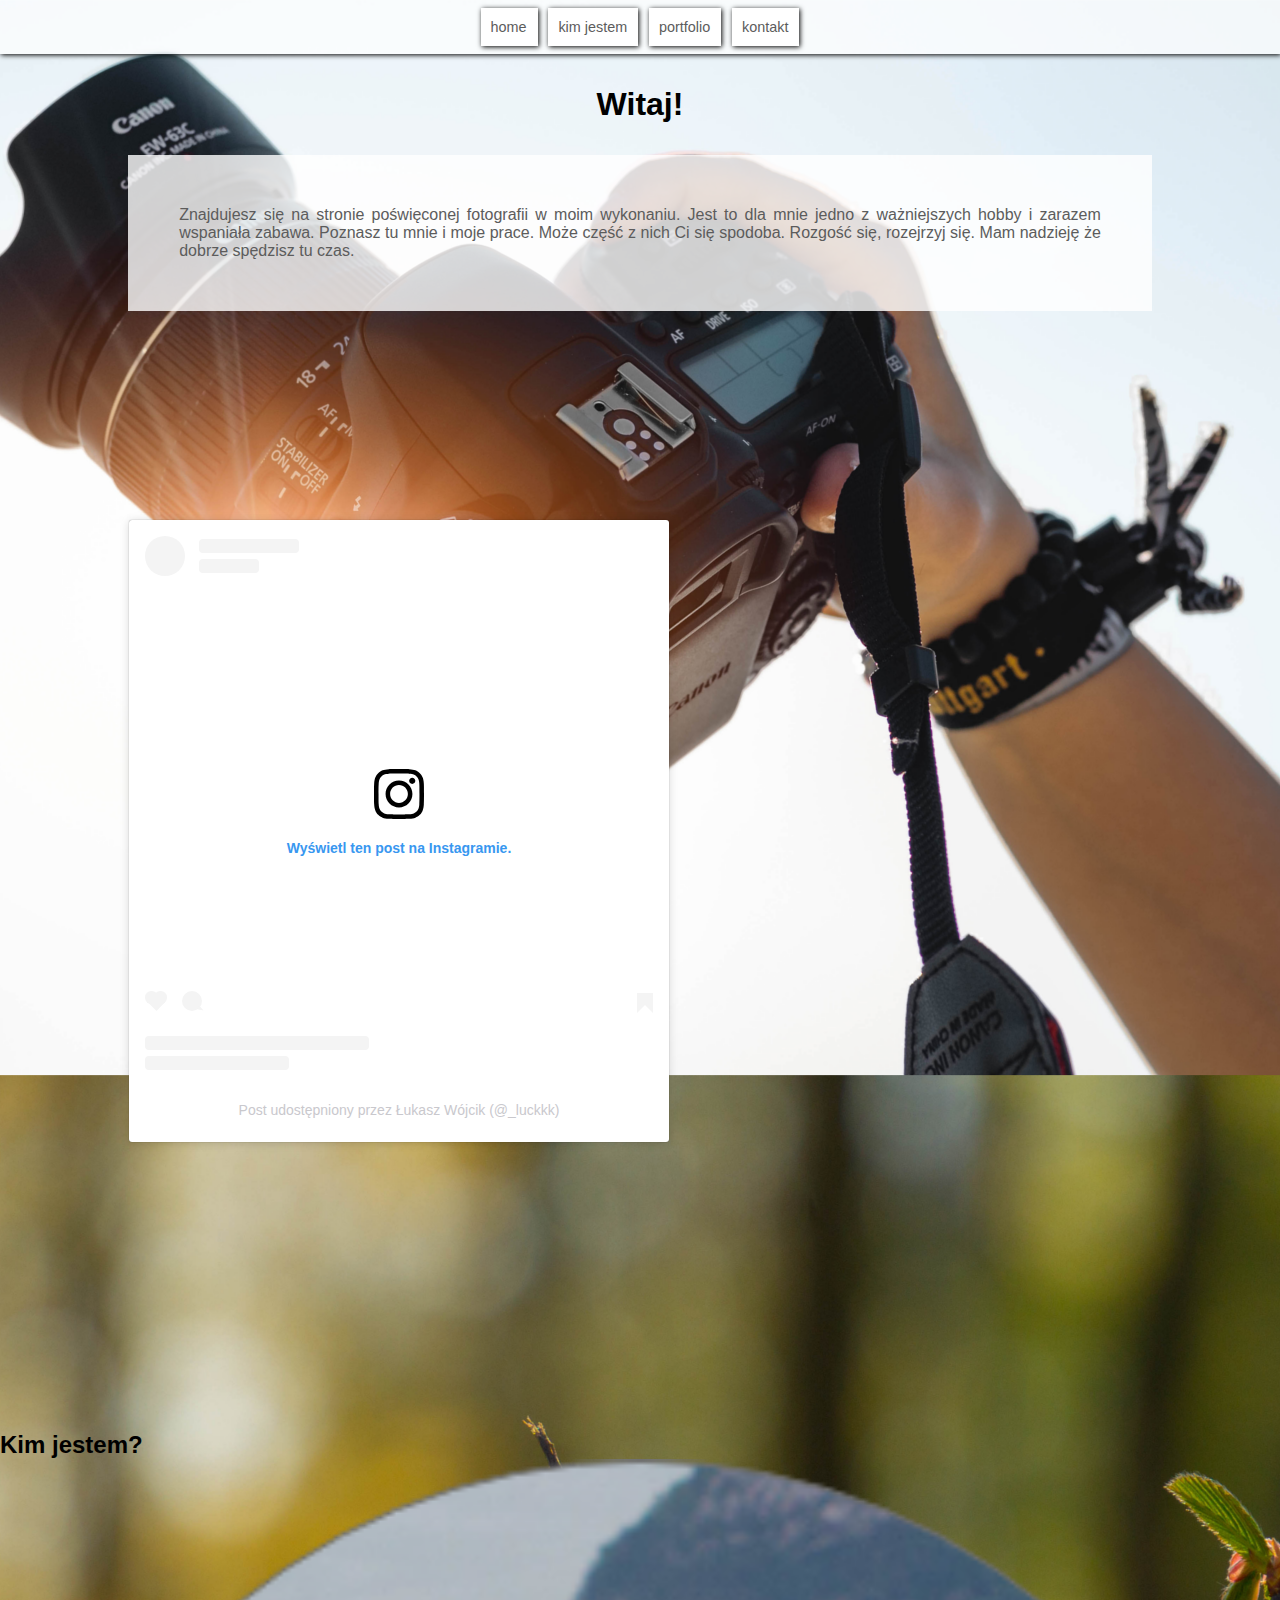
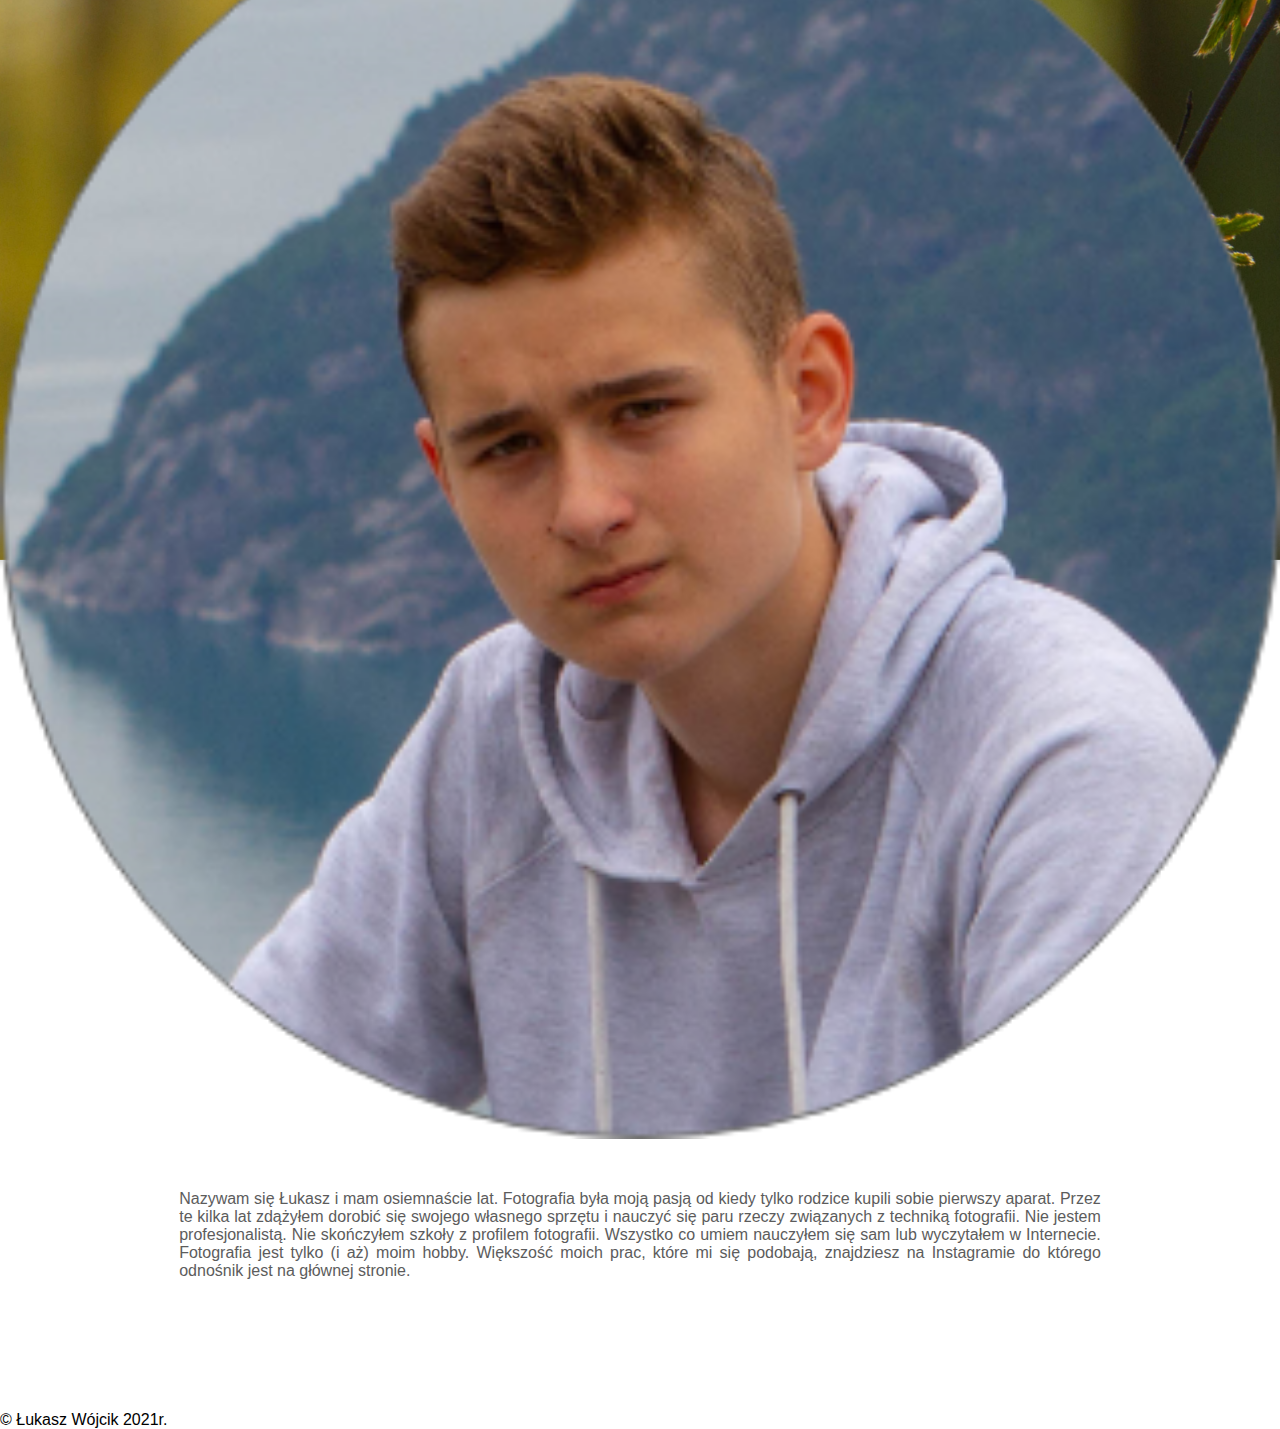
==== index.html @ 7b8d1338 "16:49 28.02" ====
<!DOCTYPE html>
<html lang="en">
<head>
    <meta charset="UTF-8">
    <meta http-equiv="X-UA-Compatible" content="IE=edge">
    <meta name="viewport" content="width=device-width, initial-scale=1.0">
    <title>@_luckkk - Home</title>
    <link rel="stylesheet" href="/style/main.css">
    <link rel="icon" href="/resource/icon.jpg">
</head>

<body class="container">
    <nav class="container_nav nav">
        <ul class="nav_list">
            <li class="nav_list-item"><a href="index.html" class="nav_link">home</a></li>
            <li class="nav_list-item"><a href="#" class="nav_link">kim jestem</a></li>
            <li class="nav_list-item"><a href="portfolio.html" class="nav_link">portfolio</a></li>
            <li class="nav_list-item"><a href="kontakt.html" class="nav_link">kontakt</a></li>
        </ul>
    </nav>

    <section class="container_sectionTOP sectionTOP">
        <article class="sectionTOP_article article">
            <h2 class="article_title">Witaj!</h2>
            <p class="article_text">
                Znajdujesz się na stronie poświęconej fotografii w moim wykonaniu. Jest to dla mnie jedno z ważniejszych hobby i zarazem wspaniała zabawa. Poznasz tu mnie i moje prace. Może część z nich Ci się spodoba. Rozgość się, rozejrzyj się. Mam nadzieję że dobrze spędzisz tu czas.
            </p>
        </article>

        <aside class="sectionTOP_instagram">
            <blockquote class="instagram-media" data-instgrm-permalink="https://www.instagram.com/p/CIbDHMsBR8a/?utm_source=ig_embed&amp;utm_campaign=loading" data-instgrm-version="13" style=" background:#FFF; border:0; border-radius:3px; box-shadow:0 0 1px 0 rgba(0,0,0,0.5),0 1px 10px 0 rgba(0,0,0,0.15); margin: 1px; max-width:540px; min-width:326px; padding:0; width:99.375%; width:-webkit-calc(100% - 2px); width:calc(100% - 2px);"><div style="padding:16px;"> <a href="https://www.instagram.com/p/CIbDHMsBR8a/?utm_source=ig_embed&amp;utm_campaign=loading" style=" background:#FFFFFF; line-height:0; padding:0 0; text-align:center; text-decoration:none; width:100%;" target="_blank"> <div style=" display: flex; flex-direction: row; align-items: center;"> <div style="background-color: #F4F4F4; border-radius: 50%; flex-grow: 0; height: 40px; margin-right: 14px; width: 40px;"></div> <div style="display: flex; flex-direction: column; flex-grow: 1; justify-content: center;"> <div style=" background-color: #F4F4F4; border-radius: 4px; flex-grow: 0; height: 14px; margin-bottom: 6px; width: 100px;"></div> <div style=" background-color: #F4F4F4; border-radius: 4px; flex-grow: 0; height: 14px; width: 60px;"></div></div></div><div style="padding: 19% 0;"></div> <div style="display:block; height:50px; margin:0 auto 12px; width:50px;"><svg width="50px" height="50px" viewBox="0 0 60 60" version="1.1" xmlns="https://www.w3.org/2000/svg" xmlns:xlink="https://www.w3.org/1999/xlink"><g stroke="none" stroke-width="1" fill="none" fill-rule="evenodd"><g transform="translate(-511.000000, -20.000000)" fill="#000000"><g><path d="M556.869,30.41 C554.814,30.41 553.148,32.076 553.148,34.131 C553.148,36.186 554.814,37.852 556.869,37.852 C558.924,37.852 560.59,36.186 560.59,34.131 C560.59,32.076 558.924,30.41 556.869,30.41 M541,60.657 C535.114,60.657 530.342,55.887 530.342,50 C530.342,44.114 535.114,39.342 541,39.342 C546.887,39.342 551.658,44.114 551.658,50 C551.658,55.887 546.887,60.657 541,60.657 M541,33.886 C532.1,33.886 524.886,41.1 524.886,50 C524.886,58.899 532.1,66.113 541,66.113 C549.9,66.113 557.115,58.899 557.115,50 C557.115,41.1 549.9,33.886 541,33.886 M565.378,62.101 C565.244,65.022 564.756,66.606 564.346,67.663 C563.803,69.06 563.154,70.057 562.106,71.106 C561.058,72.155 560.06,72.803 558.662,73.347 C557.607,73.757 556.021,74.244 553.102,74.378 C549.944,74.521 548.997,74.552 541,74.552 C533.003,74.552 532.056,74.521 528.898,74.378 C525.979,74.244 524.393,73.757 523.338,73.347 C521.94,72.803 520.942,72.155 519.894,71.106 C518.846,70.057 518.197,69.06 517.654,67.663 C517.244,66.606 516.755,65.022 516.623,62.101 C516.479,58.943 516.448,57.996 516.448,50 C516.448,42.003 516.479,41.056 516.623,37.899 C516.755,34.978 517.244,33.391 517.654,32.338 C518.197,30.938 518.846,29.942 519.894,28.894 C520.942,27.846 521.94,27.196 523.338,26.654 C524.393,26.244 525.979,25.756 528.898,25.623 C532.057,25.479 533.004,25.448 541,25.448 C548.997,25.448 549.943,25.479 553.102,25.623 C556.021,25.756 557.607,26.244 558.662,26.654 C560.06,27.196 561.058,27.846 562.106,28.894 C563.154,29.942 563.803,30.938 564.346,32.338 C564.756,33.391 565.244,34.978 565.378,37.899 C565.522,41.056 565.552,42.003 565.552,50 C565.552,57.996 565.522,58.943 565.378,62.101 M570.82,37.631 C570.674,34.438 570.167,32.258 569.425,30.349 C568.659,28.377 567.633,26.702 565.965,25.035 C564.297,23.368 562.623,22.342 560.652,21.575 C558.743,20.834 556.562,20.326 553.369,20.18 C550.169,20.033 549.148,20 541,20 C532.853,20 531.831,20.033 528.631,20.18 C525.438,20.326 523.257,20.834 521.349,21.575 C519.376,22.342 517.703,23.368 516.035,25.035 C514.368,26.702 513.342,28.377 512.574,30.349 C511.834,32.258 511.326,34.438 511.181,37.631 C511.035,40.831 511,41.851 511,50 C511,58.147 511.035,59.17 511.181,62.369 C511.326,65.562 511.834,67.743 512.574,69.651 C513.342,71.625 514.368,73.296 516.035,74.965 C517.703,76.634 519.376,77.658 521.349,78.425 C523.257,79.167 525.438,79.673 528.631,79.82 C531.831,79.965 532.853,80.001 541,80.001 C549.148,80.001 550.169,79.965 553.369,79.82 C556.562,79.673 558.743,79.167 560.652,78.425 C562.623,77.658 564.297,76.634 565.965,74.965 C567.633,73.296 568.659,71.625 569.425,69.651 C570.167,67.743 570.674,65.562 570.82,62.369 C570.966,59.17 571,58.147 571,50 C571,41.851 570.966,40.831 570.82,37.631"></path></g></g></g></svg></div><div style="padding-top: 8px;"> <div style=" color:#3897f0; font-family:Arial,sans-serif; font-size:14px; font-style:normal; font-weight:550; line-height:18px;"> Wyświetl ten post na Instagramie.</div></div><div style="padding: 12.5% 0;"></div> <div style="display: flex; flex-direction: row; margin-bottom: 14px; align-items: center;"><div> <div style="background-color: #F4F4F4; border-radius: 50%; height: 12.5px; width: 12.5px; transform: translateX(0px) translateY(7px);"></div> <div style="background-color: #F4F4F4; height: 12.5px; transform: rotate(-45deg) translateX(3px) translateY(1px); width: 12.5px; flex-grow: 0; margin-right: 14px; margin-left: 2px;"></div> <div style="background-color: #F4F4F4; border-radius: 50%; height: 12.5px; width: 12.5px; transform: translateX(9px) translateY(-18px);"></div></div><div style="margin-left: 8px;"> <div style=" background-color: #F4F4F4; border-radius: 50%; flex-grow: 0; height: 20px; width: 20px;"></div> <div style=" width: 0; height: 0; border-top: 2px solid transparent; border-left: 6px solid #f4f4f4; border-bottom: 2px solid transparent; transform: translateX(16px) translateY(-4px) rotate(30deg)"></div></div><div style="margin-left: auto;"> <div style=" width: 0px; border-top: 8px solid #F4F4F4; border-right: 8px solid transparent; transform: translateY(16px);"></div> <div style=" background-color: #F4F4F4; flex-grow: 0; height: 12px; width: 16px; transform: translateY(-4px);"></div> <div style=" width: 0; height: 0; border-top: 8px solid #F4F4F4; border-left: 8px solid transparent; transform: translateY(-4px) translateX(8px);"></div></div></div> <div style="display: flex; flex-direction: column; flex-grow: 1; justify-content: center; margin-bottom: 24px;"> <div style=" background-color: #F4F4F4; border-radius: 4px; flex-grow: 0; height: 14px; margin-bottom: 6px; width: 224px;"></div> <div style=" background-color: #F4F4F4; border-radius: 4px; flex-grow: 0; height: 14px; width: 144px;"></div></div></a><p style=" color:#c9c8cd; font-family:Arial,sans-serif; font-size:14px; line-height:17px; margin-bottom:0; margin-top:8px; overflow:hidden; padding:8px 0 7px; text-align:center; text-overflow:ellipsis; white-space:nowrap;"><a href="https://www.instagram.com/p/CIbDHMsBR8a/?utm_source=ig_embed&amp;utm_campaign=loading" style=" color:#c9c8cd; font-family:Arial,sans-serif; font-size:14px; font-style:normal; font-weight:normal; line-height:17px; text-decoration:none;" target="_blank">Post udostępniony przez Łukasz Wójcik (@_luckkk)</a></p></div></blockquote> <script async src="//www.instagram.com/embed.js"></script>
        </aside>
    </section>

    <section class="container_sectionBOTTOM sectionBOTTOM">
        
        
        
        <article class="sectionBOTTOM_article article">
            <h2 class="asticle_title">Kim jestem?</h2>
            <img src="resource/DSC08688.png" alt="moje-zdjecie" class="article_img">
            <p class="article_text">
                Nazywam się Łukasz i mam osiemnaście lat. Fotografia była moją pasją od kiedy tylko rodzice kupili sobie pierwszy aparat. Przez te kilka lat zdążyłem dorobić się swojego własnego sprzętu i nauczyć się paru rzeczy związanych z techniką fotografii. Nie jestem profesjonalistą. Nie skończyłem szkoły z profilem fotografii. Wszystko co umiem nauczyłem się sam lub wyczytałem w Internecie. Fotografia jest tylko (i aż) moim hobby. Większość moich prac, które mi się podobają, znajdziesz na Instagramie do którego odnośnik jest na głównej stronie.
            </p>
        </article>

        

    </section>

    <footer class="containier_footer footer">
        <p class="footer_text">&copy; Łukasz Wójcik 2021r.</p>
    </footer>
    
</body>
</html>
---- style/main.css ----
* {
  padding: 0;
  margin: 0;
  -webkit-box-sizing: border-box;
          box-sizing: border-box;
  font-family: Verdana, Geneva, Tahoma, sans-serif;
}

.container {
  background-image: url(../background-img/tlorazem1.png);
  background-position: top center;
  background-repeat: no-repeat;
}

.nav {
  width: 100%;
  background-color: rgba(255, 255, 255, 0.7);
}

.nav_list {
  -webkit-box-shadow: 1px 1px 5px black;
          box-shadow: 1px 1px 5px black;
  text-align: center;
}

.nav_list :hover {
  background-color: #7a7a7a;
}

.nav_list .nav_link {
  text-decoration: none;
  color: #5c5c5c;
  font-size: 0.9em;
}

.nav_list-item {
  display: inline-block;
  background-color: white;
  padding: 10px;
  border-right: 1px solid transparent;
  -webkit-box-shadow: 1px 1px 5px black;
          box-shadow: 1px 1px 5px black;
  margin-inline: 0.2em;
  margin-top: 0.5em;
  margin-bottom: 0.5em;
}

.article {
  width: 100%;
  display: -webkit-box;
  display: -ms-flexbox;
  display: flex;
  -webkit-box-orient: vertical;
  -webkit-box-direction: normal;
      -ms-flex-direction: column;
          flex-direction: column;
}

.article_title {
  width: 100%;
  text-align: center;
  margin-top: 1em;
  font-size: 2em;
  margin-bottom: 1em;
}

.article_text {
  text-align: justify;
  background-color: rgba(255, 255, 255, 0.8);
  color: #5c5c5c;
  margin-inline: 10%;
  padding: 4%;
  font-size: 1em;
  margin-bottom: 5em;
}

.sectionTOP_instagram {
  width: 100%;
  padding: 10%;
}

.sectionBOTTOM {
  margin-top: 10em;
}
/*# sourceMappingURL=main.css.map */
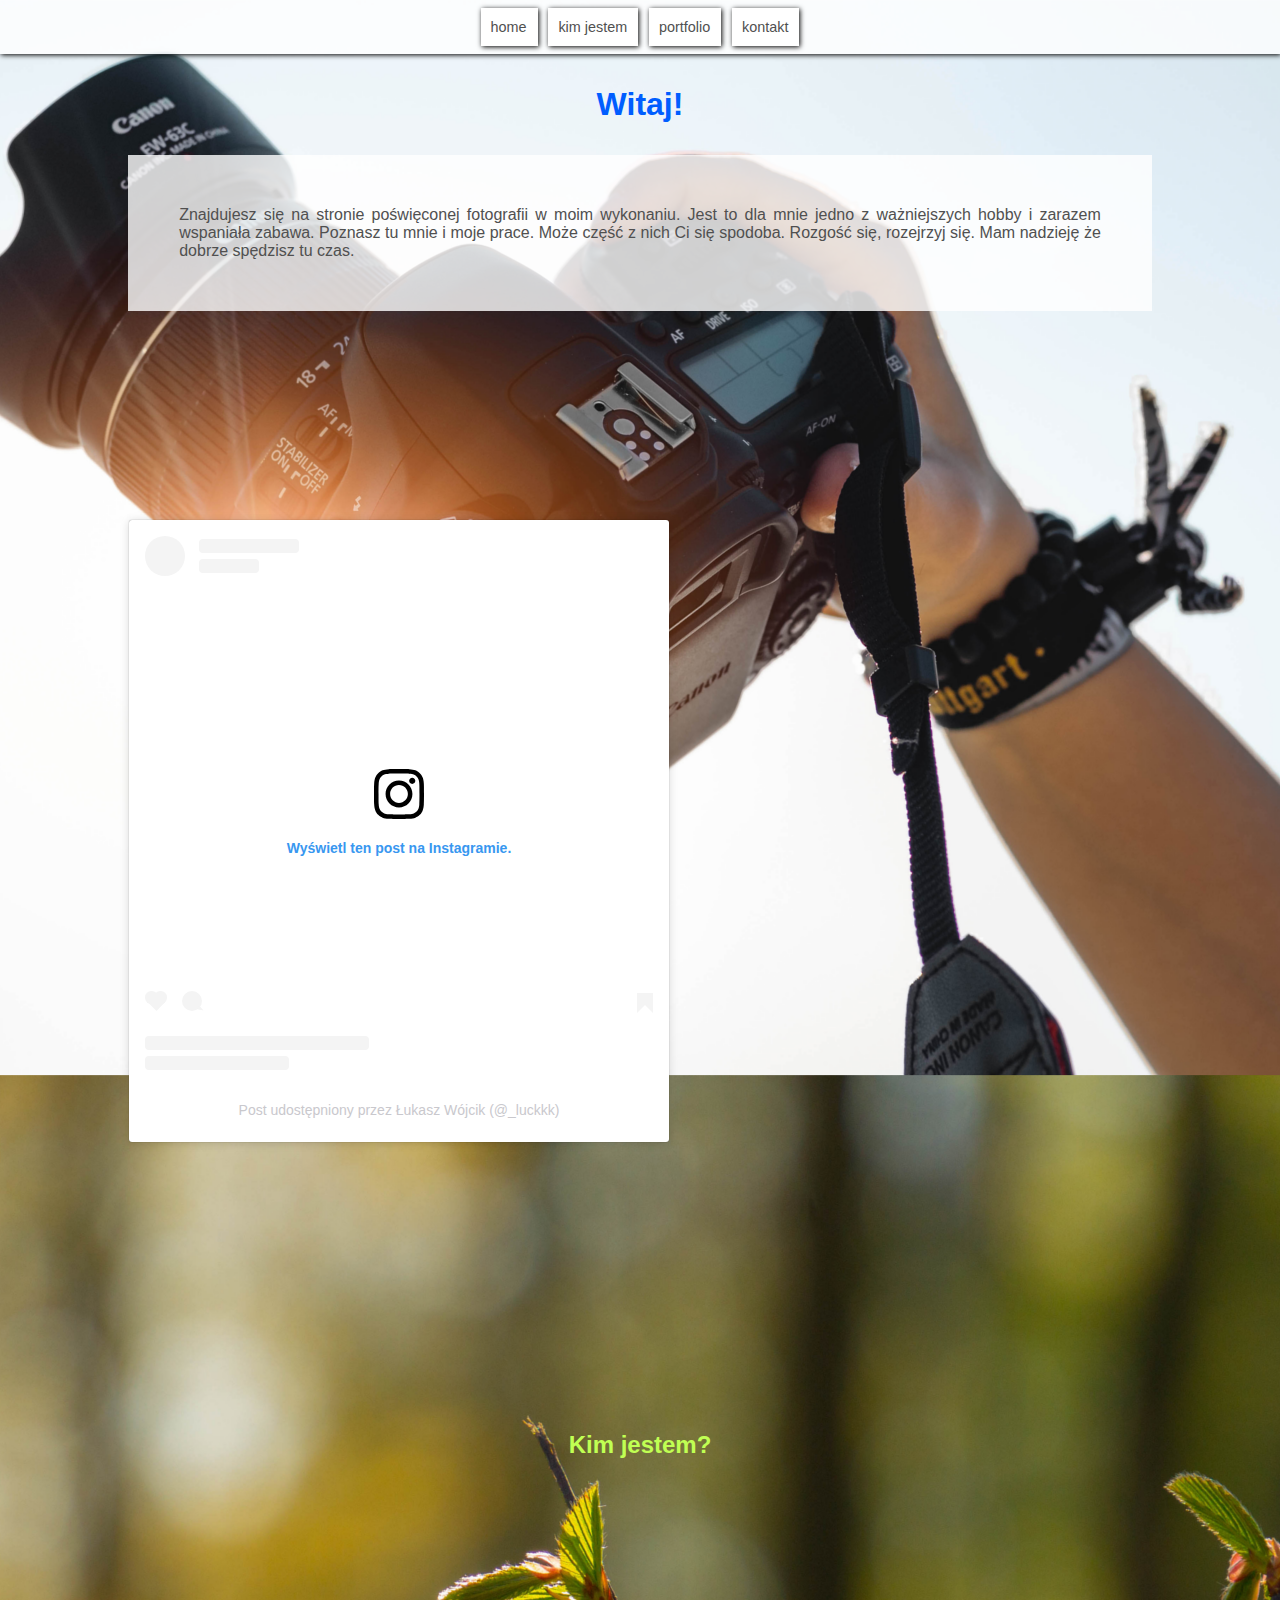
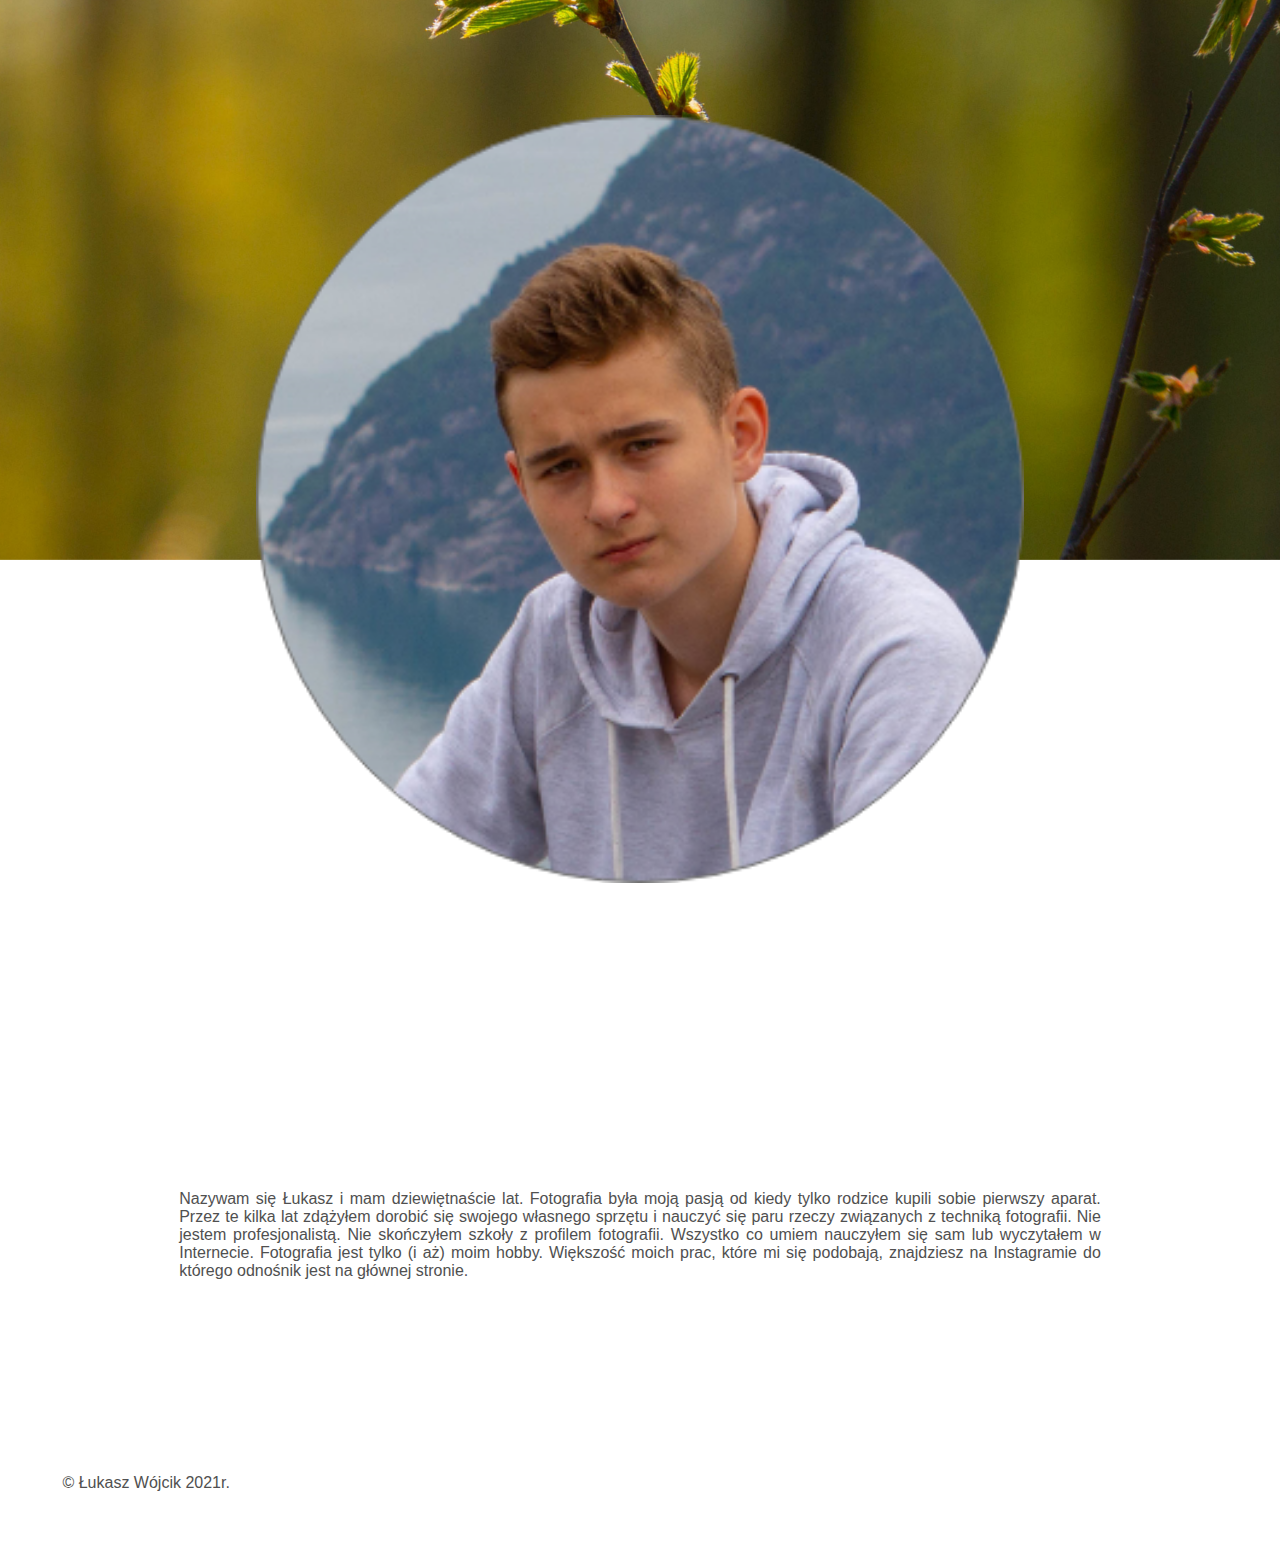
==== commit bae6e6b4: "17:16 28.02" ====
--- a/index.html
+++ b/index.html
@@ -13,7 +13,7 @@
     <nav class="container_nav nav">
         <ul class="nav_list">
             <li class="nav_list-item"><a href="index.html" class="nav_link">home</a></li>
-            <li class="nav_list-item"><a href="#" class="nav_link">kim jestem</a></li>
+            <li class="nav_list-item"><a href="#kimjestem" class="nav_link">kim jestem</a></li>
             <li class="nav_list-item"><a href="portfolio.html" class="nav_link">portfolio</a></li>
             <li class="nav_list-item"><a href="kontakt.html" class="nav_link">kontakt</a></li>
         </ul>
@@ -21,7 +21,7 @@
 
     <section class="container_sectionTOP sectionTOP">
         <article class="sectionTOP_article article">
-            <h2 class="article_title">Witaj!</h2>
+            <h2 class="article_titleWitaj">Witaj!</h2>
             <p class="article_text">
                 Znajdujesz się na stronie poświęconej fotografii w moim wykonaniu. Jest to dla mnie jedno z ważniejszych hobby i zarazem wspaniała zabawa. Poznasz tu mnie i moje prace. Może część z nich Ci się spodoba. Rozgość się, rozejrzyj się. Mam nadzieję że dobrze spędzisz tu czas.
             </p>
@@ -37,10 +37,10 @@
         
         
         <article class="sectionBOTTOM_article article">
-            <h2 class="asticle_title">Kim jestem?</h2>
-            <img src="resource/DSC08688.png" alt="moje-zdjecie" class="article_img">
-            <p class="article_text">
-                Nazywam się Łukasz i mam osiemnaście lat. Fotografia była moją pasją od kiedy tylko rodzice kupili sobie pierwszy aparat. Przez te kilka lat zdążyłem dorobić się swojego własnego sprzętu i nauczyć się paru rzeczy związanych z techniką fotografii. Nie jestem profesjonalistą. Nie skończyłem szkoły z profilem fotografii. Wszystko co umiem nauczyłem się sam lub wyczytałem w Internecie. Fotografia jest tylko (i aż) moim hobby. Większość moich prac, które mi się podobają, znajdziesz na Instagramie do którego odnośnik jest na głównej stronie.
+            <h2  class="article_titleKIM" id="kimjestem">Kim jestem?</h2>
+            <img src="resource/DSC08688.png" alt="moje-zdjecie" class="article_img" >
+            <p class="article_text" >
+                Nazywam się Łukasz i mam dziewiętnaście lat. Fotografia była moją pasją od kiedy tylko rodzice kupili sobie pierwszy aparat. Przez te kilka lat zdążyłem dorobić się swojego własnego sprzętu i nauczyć się paru rzeczy związanych z techniką fotografii. Nie jestem profesjonalistą. Nie skończyłem szkoły z profilem fotografii. Wszystko co umiem nauczyłem się sam lub wyczytałem w Internecie. Fotografia jest tylko (i aż) moim hobby. Większość moich prac, które mi się podobają, znajdziesz na Instagramie do którego odnośnik jest na głównej stronie.
             </p>
         </article>
 
@@ -48,7 +48,7 @@
 
     </section>
 
-    <footer class="containier_footer footer">
+    <footer  class="containier_footer footer">
         <p class="footer_text">&copy; Łukasz Wójcik 2021r.</p>
     </footer>
     
--- a/style/main.css
+++ b/style/main.css
@@ -14,7 +14,7 @@
 
 .nav {
   width: 100%;
-  background-color: rgba(255, 255, 255, 0.7);
+  background-color: rgba(255, 255, 255, 0.8);
 }
 
 .nav_list {
@@ -29,7 +29,7 @@
 
 .nav_list .nav_link {
   text-decoration: none;
-  color: #5c5c5c;
+  color: #505050;
   font-size: 0.9em;
 }
 
@@ -56,9 +56,10 @@
           flex-direction: column;
 }
 
-.article_title {
+.article_titleWitaj {
   width: 100%;
   text-align: center;
+  color: #005DFF;
   margin-top: 1em;
   font-size: 2em;
   margin-bottom: 1em;
@@ -67,7 +68,7 @@
 .article_text {
   text-align: justify;
   background-color: rgba(255, 255, 255, 0.8);
-  color: #5c5c5c;
+  color: #505050;
   margin-inline: 10%;
   padding: 4%;
   font-size: 1em;
@@ -82,4 +83,26 @@
 .sectionBOTTOM {
   margin-top: 10em;
 }
+
+.article_titleKIM {
+  text-align: center;
+  color: #C0FF53;
+  font-size: 1.5em;
+  margin-inline: 1em;
+}
+
+.article_img {
+  padding: 20%;
+}
+
+.footer {
+  width: 100%;
+  padding: 3%;
+}
+
+.footer_text {
+  background-color: rgba(255, 255, 255, 0.8);
+  padding: 2%;
+  color: #505050;
+}
 /*# sourceMappingURL=main.css.map */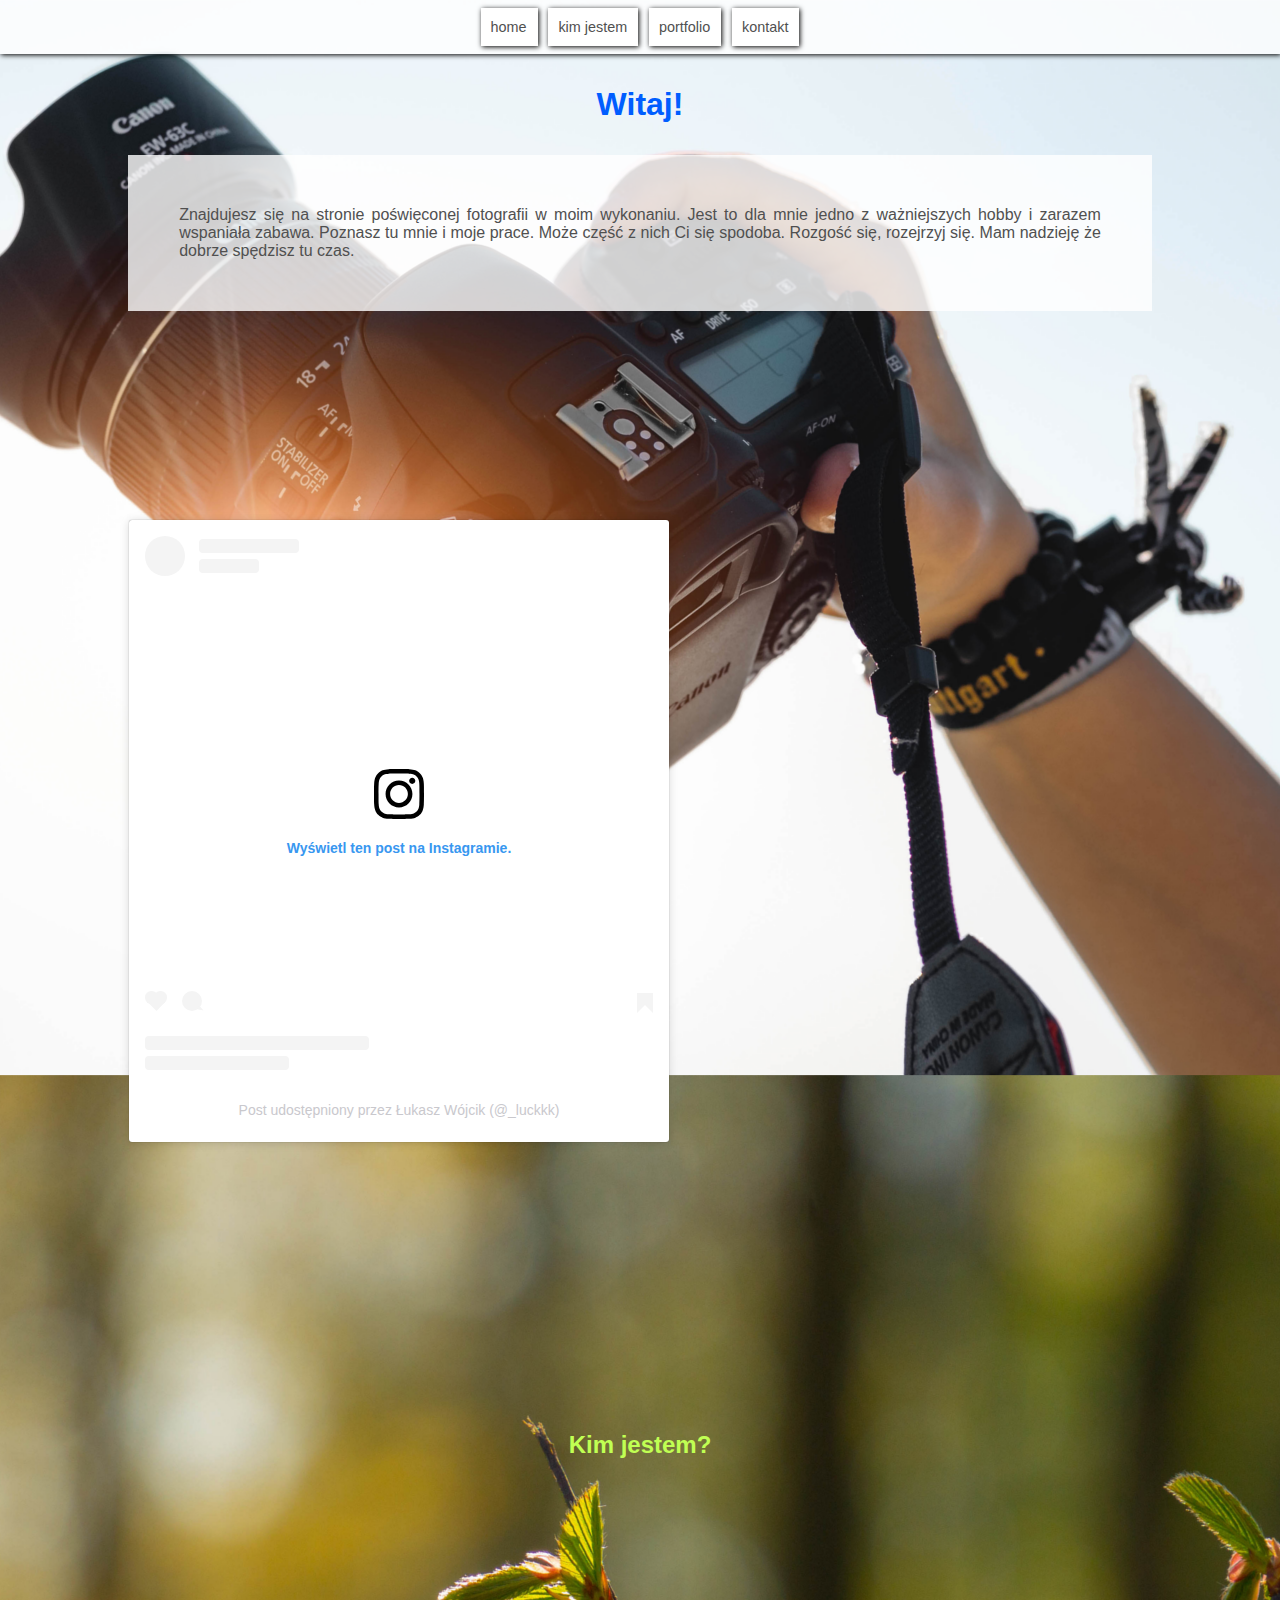
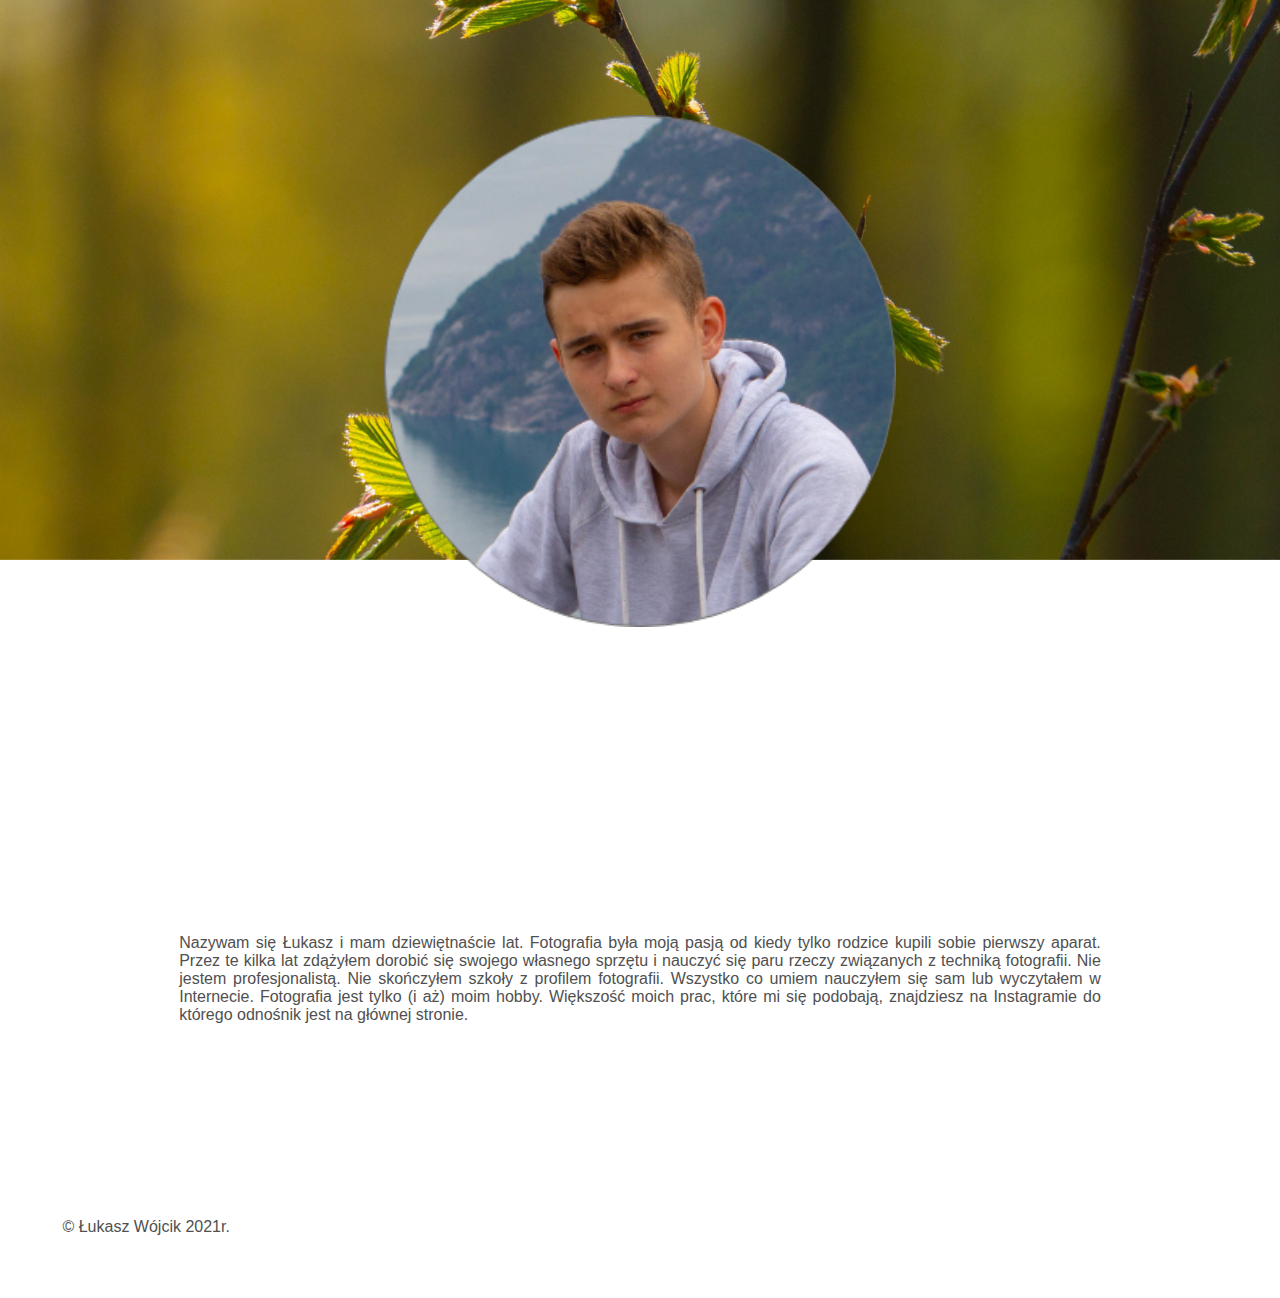
==== commit d058b4ce: "ugh" ====
--- a/index.html
+++ b/index.html
@@ -10,36 +10,36 @@
 </head>
 
 <body class="container">
-    <nav class="container_nav nav">
-        <ul class="nav_list">
-            <li class="nav_list-item"><a href="index.html" class="nav_link">home</a></li>
-            <li class="nav_list-item"><a href="#kimjestem" class="nav_link">kim jestem</a></li>
-            <li class="nav_list-item"><a href="portfolio.html" class="nav_link">portfolio</a></li>
-            <li class="nav_list-item"><a href="kontakt.html" class="nav_link">kontakt</a></li>
+    <nav class="container__nav nav">
+        <ul class="nav__list">
+            <li class="nav__list-item"><a href="index.html" class="nav__link">home</a></li>
+            <li class="nav__list-item"><a href="#kimjestem" class="nav__link">kim jestem</a></li>
+            <li class="nav__list-item"><a href="portfolio.html" class="nav__link">portfolio</a></li>
+            <li class="nav__list-item"><a href="kontakt.html" class="nav__link">kontakt</a></li>
         </ul>
     </nav>
 
-    <section class="container_sectionTOP sectionTOP">
-        <article class="sectionTOP_article article">
-            <h2 class="article_titleWitaj">Witaj!</h2>
-            <p class="article_text">
+    <section class="container__sectionTOP sectionTOP">
+        <article class="sectionTOP__article article">
+            <h2 class="article__titleWitaj">Witaj!</h2>
+            <p class="article__text">
                 Znajdujesz się na stronie poświęconej fotografii w moim wykonaniu. Jest to dla mnie jedno z ważniejszych hobby i zarazem wspaniała zabawa. Poznasz tu mnie i moje prace. Może część z nich Ci się spodoba. Rozgość się, rozejrzyj się. Mam nadzieję że dobrze spędzisz tu czas.
             </p>
         </article>
 
-        <aside class="sectionTOP_instagram">
+        <aside class="sectionTOP__instagram">
             <blockquote class="instagram-media" data-instgrm-permalink="https://www.instagram.com/p/CIbDHMsBR8a/?utm_source=ig_embed&amp;utm_campaign=loading" data-instgrm-version="13" style=" background:#FFF; border:0; border-radius:3px; box-shadow:0 0 1px 0 rgba(0,0,0,0.5),0 1px 10px 0 rgba(0,0,0,0.15); margin: 1px; max-width:540px; min-width:326px; padding:0; width:99.375%; width:-webkit-calc(100% - 2px); width:calc(100% - 2px);"><div style="padding:16px;"> <a href="https://www.instagram.com/p/CIbDHMsBR8a/?utm_source=ig_embed&amp;utm_campaign=loading" style=" background:#FFFFFF; line-height:0; padding:0 0; text-align:center; text-decoration:none; width:100%;" target="_blank"> <div style=" display: flex; flex-direction: row; align-items: center;"> <div style="background-color: #F4F4F4; border-radius: 50%; flex-grow: 0; height: 40px; margin-right: 14px; width: 40px;"></div> <div style="display: flex; flex-direction: column; flex-grow: 1; justify-content: center;"> <div style=" background-color: #F4F4F4; border-radius: 4px; flex-grow: 0; height: 14px; margin-bottom: 6px; width: 100px;"></div> <div style=" background-color: #F4F4F4; border-radius: 4px; flex-grow: 0; height: 14px; width: 60px;"></div></div></div><div style="padding: 19% 0;"></div> <div style="display:block; height:50px; margin:0 auto 12px; width:50px;"><svg width="50px" height="50px" viewBox="0 0 60 60" version="1.1" xmlns="https://www.w3.org/2000/svg" xmlns:xlink="https://www.w3.org/1999/xlink"><g stroke="none" stroke-width="1" fill="none" fill-rule="evenodd"><g transform="translate(-511.000000, -20.000000)" fill="#000000"><g><path d="M556.869,30.41 C554.814,30.41 553.148,32.076 553.148,34.131 C553.148,36.186 554.814,37.852 556.869,37.852 C558.924,37.852 560.59,36.186 560.59,34.131 C560.59,32.076 558.924,30.41 556.869,30.41 M541,60.657 C535.114,60.657 530.342,55.887 530.342,50 C530.342,44.114 535.114,39.342 541,39.342 C546.887,39.342 551.658,44.114 551.658,50 C551.658,55.887 546.887,60.657 541,60.657 M541,33.886 C532.1,33.886 524.886,41.1 524.886,50 C524.886,58.899 532.1,66.113 541,66.113 C549.9,66.113 557.115,58.899 557.115,50 C557.115,41.1 549.9,33.886 541,33.886 M565.378,62.101 C565.244,65.022 564.756,66.606 564.346,67.663 C563.803,69.06 563.154,70.057 562.106,71.106 C561.058,72.155 560.06,72.803 558.662,73.347 C557.607,73.757 556.021,74.244 553.102,74.378 C549.944,74.521 548.997,74.552 541,74.552 C533.003,74.552 532.056,74.521 528.898,74.378 C525.979,74.244 524.393,73.757 523.338,73.347 C521.94,72.803 520.942,72.155 519.894,71.106 C518.846,70.057 518.197,69.06 517.654,67.663 C517.244,66.606 516.755,65.022 516.623,62.101 C516.479,58.943 516.448,57.996 516.448,50 C516.448,42.003 516.479,41.056 516.623,37.899 C516.755,34.978 517.244,33.391 517.654,32.338 C518.197,30.938 518.846,29.942 519.894,28.894 C520.942,27.846 521.94,27.196 523.338,26.654 C524.393,26.244 525.979,25.756 528.898,25.623 C532.057,25.479 533.004,25.448 541,25.448 C548.997,25.448 549.943,25.479 553.102,25.623 C556.021,25.756 557.607,26.244 558.662,26.654 C560.06,27.196 561.058,27.846 562.106,28.894 C563.154,29.942 563.803,30.938 564.346,32.338 C564.756,33.391 565.244,34.978 565.378,37.899 C565.522,41.056 565.552,42.003 565.552,50 C565.552,57.996 565.522,58.943 565.378,62.101 M570.82,37.631 C570.674,34.438 570.167,32.258 569.425,30.349 C568.659,28.377 567.633,26.702 565.965,25.035 C564.297,23.368 562.623,22.342 560.652,21.575 C558.743,20.834 556.562,20.326 553.369,20.18 C550.169,20.033 549.148,20 541,20 C532.853,20 531.831,20.033 528.631,20.18 C525.438,20.326 523.257,20.834 521.349,21.575 C519.376,22.342 517.703,23.368 516.035,25.035 C514.368,26.702 513.342,28.377 512.574,30.349 C511.834,32.258 511.326,34.438 511.181,37.631 C511.035,40.831 511,41.851 511,50 C511,58.147 511.035,59.17 511.181,62.369 C511.326,65.562 511.834,67.743 512.574,69.651 C513.342,71.625 514.368,73.296 516.035,74.965 C517.703,76.634 519.376,77.658 521.349,78.425 C523.257,79.167 525.438,79.673 528.631,79.82 C531.831,79.965 532.853,80.001 541,80.001 C549.148,80.001 550.169,79.965 553.369,79.82 C556.562,79.673 558.743,79.167 560.652,78.425 C562.623,77.658 564.297,76.634 565.965,74.965 C567.633,73.296 568.659,71.625 569.425,69.651 C570.167,67.743 570.674,65.562 570.82,62.369 C570.966,59.17 571,58.147 571,50 C571,41.851 570.966,40.831 570.82,37.631"></path></g></g></g></svg></div><div style="padding-top: 8px;"> <div style=" color:#3897f0; font-family:Arial,sans-serif; font-size:14px; font-style:normal; font-weight:550; line-height:18px;"> Wyświetl ten post na Instagramie.</div></div><div style="padding: 12.5% 0;"></div> <div style="display: flex; flex-direction: row; margin-bottom: 14px; align-items: center;"><div> <div style="background-color: #F4F4F4; border-radius: 50%; height: 12.5px; width: 12.5px; transform: translateX(0px) translateY(7px);"></div> <div style="background-color: #F4F4F4; height: 12.5px; transform: rotate(-45deg) translateX(3px) translateY(1px); width: 12.5px; flex-grow: 0; margin-right: 14px; margin-left: 2px;"></div> <div style="background-color: #F4F4F4; border-radius: 50%; height: 12.5px; width: 12.5px; transform: translateX(9px) translateY(-18px);"></div></div><div style="margin-left: 8px;"> <div style=" background-color: #F4F4F4; border-radius: 50%; flex-grow: 0; height: 20px; width: 20px;"></div> <div style=" width: 0; height: 0; border-top: 2px solid transparent; border-left: 6px solid #f4f4f4; border-bottom: 2px solid transparent; transform: translateX(16px) translateY(-4px) rotate(30deg)"></div></div><div style="margin-left: auto;"> <div style=" width: 0px; border-top: 8px solid #F4F4F4; border-right: 8px solid transparent; transform: translateY(16px);"></div> <div style=" background-color: #F4F4F4; flex-grow: 0; height: 12px; width: 16px; transform: translateY(-4px);"></div> <div style=" width: 0; height: 0; border-top: 8px solid #F4F4F4; border-left: 8px solid transparent; transform: translateY(-4px) translateX(8px);"></div></div></div> <div style="display: flex; flex-direction: column; flex-grow: 1; justify-content: center; margin-bottom: 24px;"> <div style=" background-color: #F4F4F4; border-radius: 4px; flex-grow: 0; height: 14px; margin-bottom: 6px; width: 224px;"></div> <div style=" background-color: #F4F4F4; border-radius: 4px; flex-grow: 0; height: 14px; width: 144px;"></div></div></a><p style=" color:#c9c8cd; font-family:Arial,sans-serif; font-size:14px; line-height:17px; margin-bottom:0; margin-top:8px; overflow:hidden; padding:8px 0 7px; text-align:center; text-overflow:ellipsis; white-space:nowrap;"><a href="https://www.instagram.com/p/CIbDHMsBR8a/?utm_source=ig_embed&amp;utm_campaign=loading" style=" color:#c9c8cd; font-family:Arial,sans-serif; font-size:14px; font-style:normal; font-weight:normal; line-height:17px; text-decoration:none;" target="_blank">Post udostępniony przez Łukasz Wójcik (@_luckkk)</a></p></div></blockquote> <script async src="//www.instagram.com/embed.js"></script>
         </aside>
     </section>
 
-    <section class="container_sectionBOTTOM sectionBOTTOM">
+    <section class="container__sectionBOTTOM sectionBOTTOM">
         
         
         
-        <article class="sectionBOTTOM_article article">
-            <h2  class="article_titleKIM" id="kimjestem">Kim jestem?</h2>
-            <img src="resource/DSC08688.png" alt="moje-zdjecie" class="article_img" >
-            <p class="article_text" >
+        <article class="sectionBOTTOM__article article">
+            <h2  class="article__titleKIM" id="kimjestem">Kim jestem?</h2>
+            <img src="resource/DSC08688.png" alt="moje-zdjecie" class="article__img" >
+            <p class="article__text" >
                 Nazywam się Łukasz i mam dziewiętnaście lat. Fotografia była moją pasją od kiedy tylko rodzice kupili sobie pierwszy aparat. Przez te kilka lat zdążyłem dorobić się swojego własnego sprzętu i nauczyć się paru rzeczy związanych z techniką fotografii. Nie jestem profesjonalistą. Nie skończyłem szkoły z profilem fotografii. Wszystko co umiem nauczyłem się sam lub wyczytałem w Internecie. Fotografia jest tylko (i aż) moim hobby. Większość moich prac, które mi się podobają, znajdziesz na Instagramie do którego odnośnik jest na głównej stronie.
             </p>
         </article>
@@ -48,8 +48,8 @@
 
     </section>
 
-    <footer  class="containier_footer footer">
-        <p class="footer_text">&copy; Łukasz Wójcik 2021r.</p>
+    <footer  class="containier__footer footer">
+        <p class="footer__text">&copy; Łukasz Wójcik 2021r.</p>
     </footer>
     
 </body>
--- a/style/main.css
+++ b/style/main.css
@@ -17,23 +17,23 @@
   background-color: rgba(255, 255, 255, 0.8);
 }
 
-.nav_list {
+.nav__list {
   -webkit-box-shadow: 1px 1px 5px black;
           box-shadow: 1px 1px 5px black;
   text-align: center;
 }
 
-.nav_list :hover {
+.nav__list :hover {
   background-color: #7a7a7a;
 }
 
-.nav_list .nav_link {
+.nav__list .nav__link {
   text-decoration: none;
   color: #505050;
   font-size: 0.9em;
 }
 
-.nav_list-item {
+.nav__list-item {
   display: inline-block;
   background-color: white;
   padding: 10px;
@@ -56,7 +56,7 @@
           flex-direction: column;
 }
 
-.article_titleWitaj {
+.article__titleWitaj {
   width: 100%;
   text-align: center;
   color: #005DFF;
@@ -65,7 +65,7 @@
   margin-bottom: 1em;
 }
 
-.article_text {
+.article__text {
   text-align: justify;
   background-color: rgba(255, 255, 255, 0.8);
   color: #505050;
@@ -75,7 +75,7 @@
   margin-bottom: 5em;
 }
 
-.sectionTOP_instagram {
+.sectionTOP__instagram {
   width: 100%;
   padding: 10%;
 }
@@ -84,14 +84,14 @@
   margin-top: 10em;
 }
 
-.article_titleKIM {
+.article__titleKIM {
   text-align: center;
   color: #C0FF53;
   font-size: 1.5em;
   margin-inline: 1em;
 }
 
-.article_img {
+.article__img {
   padding: 20%;
 }
 
@@ -100,9 +100,145 @@
   padding: 3%;
 }
 
-.footer_text {
+.footer__text {
   background-color: rgba(255, 255, 255, 0.8);
   padding: 2%;
   color: #505050;
 }
+
+@media (min-width: 520px) {
+  .container {
+    background-position: top center;
+    background-repeat: no-repeat;
+  }
+  .nav {
+    width: 100%;
+  }
+  .nav__list {
+    text-align: center;
+  }
+  .nav__list .nav__link {
+    font-size: 0.9em;
+  }
+  .nav__list-item {
+    display: inline-block;
+    padding: 10px;
+    margin-inline: 0.2em;
+    margin-top: 0.5em;
+    margin-bottom: 0.5em;
+  }
+  .article {
+    width: 100%;
+    display: -webkit-box;
+    display: -ms-flexbox;
+    display: flex;
+    -webkit-box-orient: vertical;
+    -webkit-box-direction: normal;
+        -ms-flex-direction: column;
+            flex-direction: column;
+  }
+  .article__titleWitaj {
+    width: 100%;
+    text-align: center;
+    color: #005DFF;
+    margin-top: 1em;
+    font-size: 2em;
+    margin-bottom: 1em;
+  }
+  .article__text {
+    margin-inline: 10%;
+    padding: 4%;
+    font-size: 1em;
+    margin-bottom: 3em;
+  }
+  .sectionTOP__instagram {
+    width: 100%;
+    padding: 10%;
+  }
+  .sectionBOTTOM {
+    margin-top: 10em;
+  }
+  .article__titleKIM {
+    font-size: 1.5em;
+    margin-inline: 1em;
+  }
+  .article__img {
+    margin-inline: 10%;
+  }
+  .footer {
+    width: 100%;
+    padding: 3%;
+  }
+  .footer__text {
+    padding: 2%;
+  }
+}
+
+@media (min-width: 650px) {
+  .container {
+    background-position: top center;
+    background-repeat: no-repeat;
+  }
+  .nav {
+    width: 100%;
+  }
+  .nav__list {
+    text-align: center;
+  }
+  .nav__list .nav__link {
+    font-size: 0.9em;
+  }
+  .nav__list-item {
+    display: inline-block;
+    padding: 10px;
+    margin-inline: 0.2em;
+    margin-top: 0.5em;
+    margin-bottom: 0.5em;
+  }
+  .article {
+    width: 100%;
+    display: -webkit-box;
+    display: -ms-flexbox;
+    display: flex;
+    -webkit-box-orient: vertical;
+    -webkit-box-direction: normal;
+        -ms-flex-direction: column;
+            flex-direction: column;
+  }
+  .article__titleWitaj {
+    width: 100%;
+    text-align: center;
+    color: #005DFF;
+    margin-top: 1em;
+    font-size: 2em;
+    margin-bottom: 1em;
+  }
+  .article__text {
+    margin-inline: 10%;
+    padding: 4%;
+    font-size: 1em;
+    margin-bottom: 5em;
+  }
+  .sectionTOP__instagram {
+    width: 100%;
+    padding: 10%;
+  }
+  .sectionBOTTOM {
+    margin-top: 10em;
+  }
+  .article__titleKIM {
+    font-size: 1.5em;
+    margin-inline: 1em;
+  }
+  .article__img {
+    padding: 20%;
+  }
+  .footer {
+    width: 100%;
+    padding: 3%;
+  }
+  .footer__text {
+    padding: 2%;
+  }
+}
 /*# sourceMappingURL=main.css.map */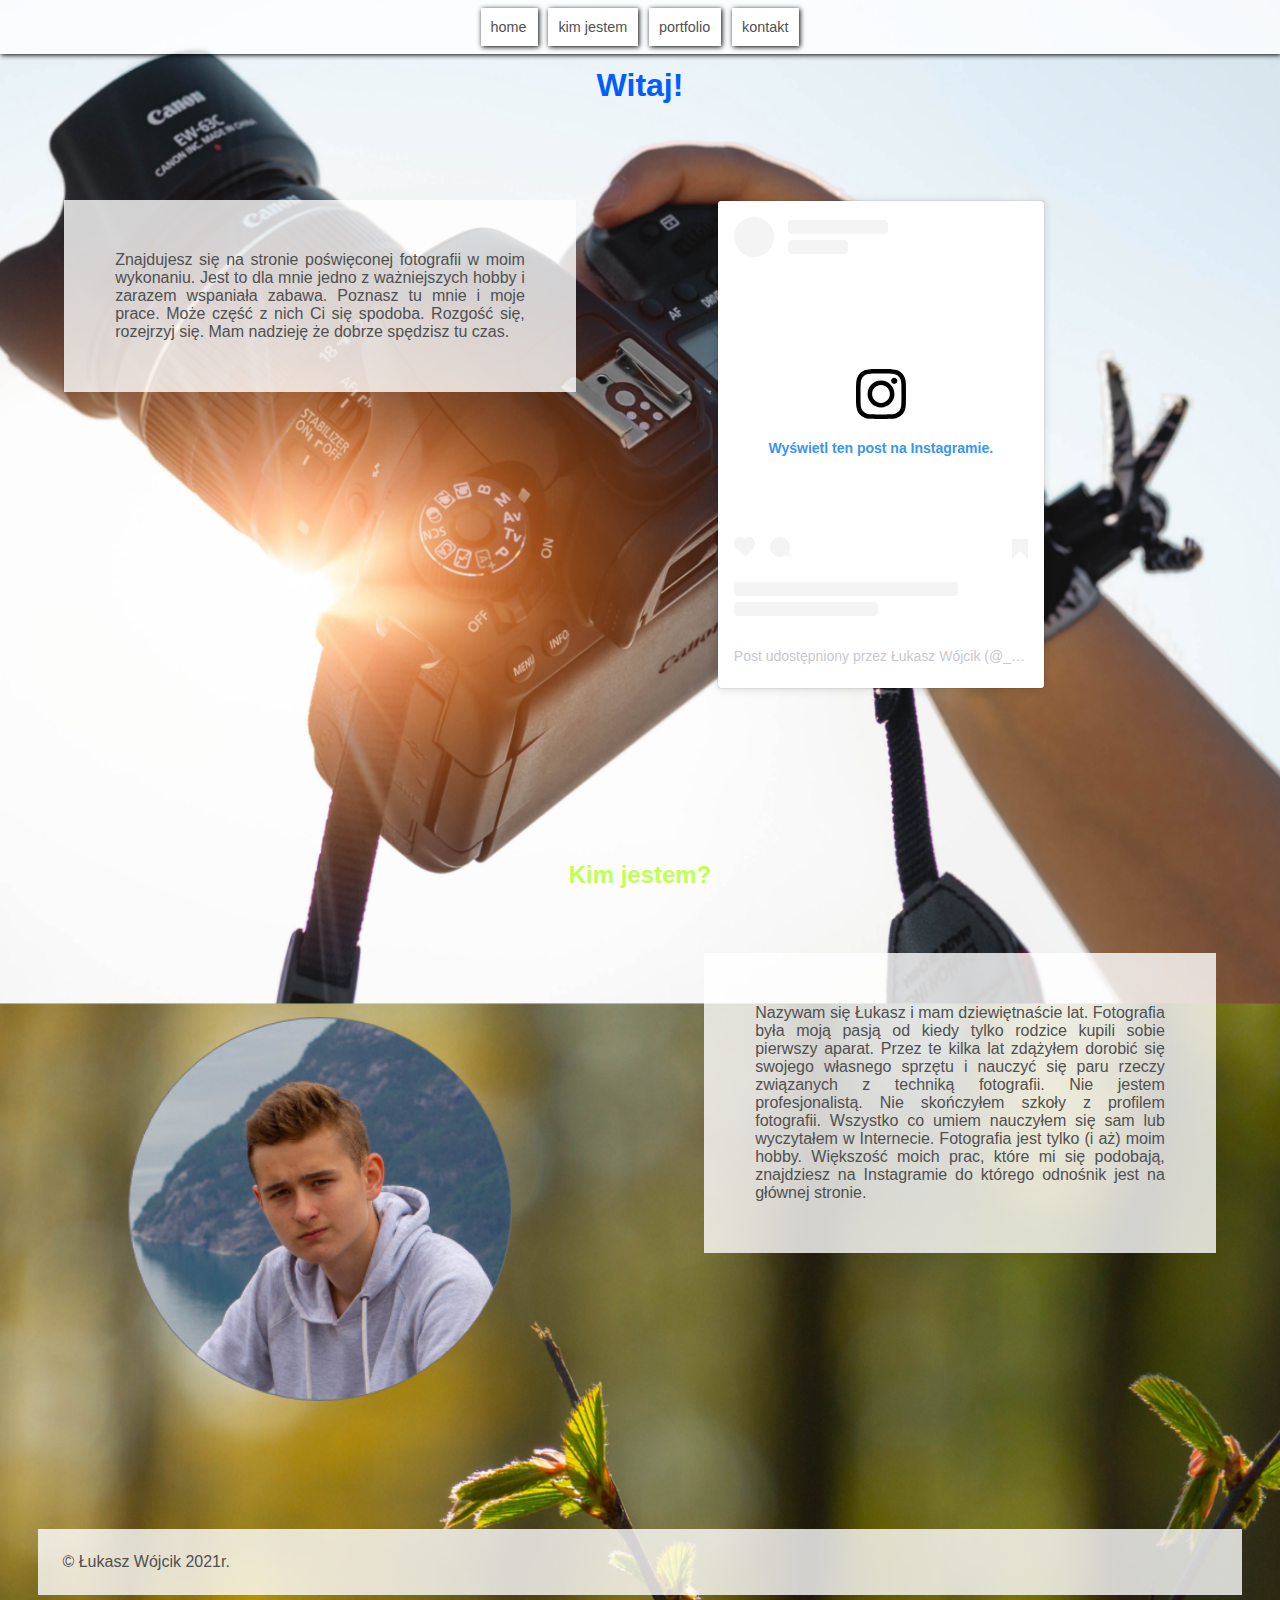
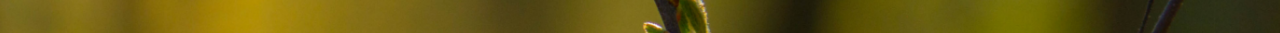
==== commit 723ddbb2: "a" ====
--- a/index.html
+++ b/index.html
@@ -25,11 +25,14 @@
             <p class="article__text">
                 Znajdujesz się na stronie poświęconej fotografii w moim wykonaniu. Jest to dla mnie jedno z ważniejszych hobby i zarazem wspaniała zabawa. Poznasz tu mnie i moje prace. Może część z nich Ci się spodoba. Rozgość się, rozejrzyj się. Mam nadzieję że dobrze spędzisz tu czas.
             </p>
+        
+            <aside class="sectionTOP__instagram">
+                <blockquote class="instagram-media" data-instgrm-permalink="https://www.instagram.com/p/CIbDHMsBR8a/?utm_source=ig_embed&amp;utm_campaign=loading" data-instgrm-version="13" style=" background:#FFF; border:0; border-radius:3px; box-shadow:0 0 1px 0 rgba(0,0,0,0.5),0 1px 10px 0 rgba(0,0,0,0.15); margin: 1px; max-width:540px; min-width:326px; padding:0; width:99.375%; width:-webkit-calc(100% - 2px); width:calc(100% - 2px);"><div style="padding:16px;"> <a href="https://www.instagram.com/p/CIbDHMsBR8a/?utm_source=ig_embed&amp;utm_campaign=loading" style=" background:#FFFFFF; line-height:0; padding:0 0; text-align:center; text-decoration:none; width:100%;" target="_blank"> <div style=" display: flex; flex-direction: row; align-items: center;"> <div style="background-color: #F4F4F4; border-radius: 50%; flex-grow: 0; height: 40px; margin-right: 14px; width: 40px;"></div> <div style="display: flex; flex-direction: column; flex-grow: 1; justify-content: center;"> <div style=" background-color: #F4F4F4; border-radius: 4px; flex-grow: 0; height: 14px; margin-bottom: 6px; width: 100px;"></div> <div style=" background-color: #F4F4F4; border-radius: 4px; flex-grow: 0; height: 14px; width: 60px;"></div></div></div><div style="padding: 19% 0;"></div> <div style="display:block; height:50px; margin:0 auto 12px; width:50px;"><svg width="50px" height="50px" viewBox="0 0 60 60" version="1.1" xmlns="https://www.w3.org/2000/svg" xmlns:xlink="https://www.w3.org/1999/xlink"><g stroke="none" stroke-width="1" fill="none" fill-rule="evenodd"><g transform="translate(-511.000000, -20.000000)" fill="#000000"><g><path d="M556.869,30.41 C554.814,30.41 553.148,32.076 553.148,34.131 C553.148,36.186 554.814,37.852 556.869,37.852 C558.924,37.852 560.59,36.186 560.59,34.131 C560.59,32.076 558.924,30.41 556.869,30.41 M541,60.657 C535.114,60.657 530.342,55.887 530.342,50 C530.342,44.114 535.114,39.342 541,39.342 C546.887,39.342 551.658,44.114 551.658,50 C551.658,55.887 546.887,60.657 541,60.657 M541,33.886 C532.1,33.886 524.886,41.1 524.886,50 C524.886,58.899 532.1,66.113 541,66.113 C549.9,66.113 557.115,58.899 557.115,50 C557.115,41.1 549.9,33.886 541,33.886 M565.378,62.101 C565.244,65.022 564.756,66.606 564.346,67.663 C563.803,69.06 563.154,70.057 562.106,71.106 C561.058,72.155 560.06,72.803 558.662,73.347 C557.607,73.757 556.021,74.244 553.102,74.378 C549.944,74.521 548.997,74.552 541,74.552 C533.003,74.552 532.056,74.521 528.898,74.378 C525.979,74.244 524.393,73.757 523.338,73.347 C521.94,72.803 520.942,72.155 519.894,71.106 C518.846,70.057 518.197,69.06 517.654,67.663 C517.244,66.606 516.755,65.022 516.623,62.101 C516.479,58.943 516.448,57.996 516.448,50 C516.448,42.003 516.479,41.056 516.623,37.899 C516.755,34.978 517.244,33.391 517.654,32.338 C518.197,30.938 518.846,29.942 519.894,28.894 C520.942,27.846 521.94,27.196 523.338,26.654 C524.393,26.244 525.979,25.756 528.898,25.623 C532.057,25.479 533.004,25.448 541,25.448 C548.997,25.448 549.943,25.479 553.102,25.623 C556.021,25.756 557.607,26.244 558.662,26.654 C560.06,27.196 561.058,27.846 562.106,28.894 C563.154,29.942 563.803,30.938 564.346,32.338 C564.756,33.391 565.244,34.978 565.378,37.899 C565.522,41.056 565.552,42.003 565.552,50 C565.552,57.996 565.522,58.943 565.378,62.101 M570.82,37.631 C570.674,34.438 570.167,32.258 569.425,30.349 C568.659,28.377 567.633,26.702 565.965,25.035 C564.297,23.368 562.623,22.342 560.652,21.575 C558.743,20.834 556.562,20.326 553.369,20.18 C550.169,20.033 549.148,20 541,20 C532.853,20 531.831,20.033 528.631,20.18 C525.438,20.326 523.257,20.834 521.349,21.575 C519.376,22.342 517.703,23.368 516.035,25.035 C514.368,26.702 513.342,28.377 512.574,30.349 C511.834,32.258 511.326,34.438 511.181,37.631 C511.035,40.831 511,41.851 511,50 C511,58.147 511.035,59.17 511.181,62.369 C511.326,65.562 511.834,67.743 512.574,69.651 C513.342,71.625 514.368,73.296 516.035,74.965 C517.703,76.634 519.376,77.658 521.349,78.425 C523.257,79.167 525.438,79.673 528.631,79.82 C531.831,79.965 532.853,80.001 541,80.001 C549.148,80.001 550.169,79.965 553.369,79.82 C556.562,79.673 558.743,79.167 560.652,78.425 C562.623,77.658 564.297,76.634 565.965,74.965 C567.633,73.296 568.659,71.625 569.425,69.651 C570.167,67.743 570.674,65.562 570.82,62.369 C570.966,59.17 571,58.147 571,50 C571,41.851 570.966,40.831 570.82,37.631"></path></g></g></g></svg></div><div style="padding-top: 8px;"> <div style=" color:#3897f0; font-family:Arial,sans-serif; font-size:14px; font-style:normal; font-weight:550; line-height:18px;"> Wyświetl ten post na Instagramie.</div></div><div style="padding: 12.5% 0;"></div> <div style="display: flex; flex-direction: row; margin-bottom: 14px; align-items: center;"><div> <div style="background-color: #F4F4F4; border-radius: 50%; height: 12.5px; width: 12.5px; transform: translateX(0px) translateY(7px);"></div> <div style="background-color: #F4F4F4; height: 12.5px; transform: rotate(-45deg) translateX(3px) translateY(1px); width: 12.5px; flex-grow: 0; margin-right: 14px; margin-left: 2px;"></div> <div style="background-color: #F4F4F4; border-radius: 50%; height: 12.5px; width: 12.5px; transform: translateX(9px) translateY(-18px);"></div></div><div style="margin-left: 8px;"> <div style=" background-color: #F4F4F4; border-radius: 50%; flex-grow: 0; height: 20px; width: 20px;"></div> <div style=" width: 0; height: 0; border-top: 2px solid transparent; border-left: 6px solid #f4f4f4; border-bottom: 2px solid transparent; transform: translateX(16px) translateY(-4px) rotate(30deg)"></div></div><div style="margin-left: auto;"> <div style=" width: 0px; border-top: 8px solid #F4F4F4; border-right: 8px solid transparent; transform: translateY(16px);"></div> <div style=" background-color: #F4F4F4; flex-grow: 0; height: 12px; width: 16px; transform: translateY(-4px);"></div> <div style=" width: 0; height: 0; border-top: 8px solid #F4F4F4; border-left: 8px solid transparent; transform: translateY(-4px) translateX(8px);"></div></div></div> <div style="display: flex; flex-direction: column; flex-grow: 1; justify-content: center; margin-bottom: 24px;"> <div style=" background-color: #F4F4F4; border-radius: 4px; flex-grow: 0; height: 14px; margin-bottom: 6px; width: 224px;"></div> <div style=" background-color: #F4F4F4; border-radius: 4px; flex-grow: 0; height: 14px; width: 144px;"></div></div></a><p style=" color:#c9c8cd; font-family:Arial,sans-serif; font-size:14px; line-height:17px; margin-bottom:0; margin-top:8px; overflow:hidden; padding:8px 0 7px; text-align:center; text-overflow:ellipsis; white-space:nowrap;"><a href="https://www.instagram.com/p/CIbDHMsBR8a/?utm_source=ig_embed&amp;utm_campaign=loading" style=" color:#c9c8cd; font-family:Arial,sans-serif; font-size:14px; font-style:normal; font-weight:normal; line-height:17px; text-decoration:none;" target="_blank">Post udostępniony przez Łukasz Wójcik (@_luckkk)</a></p></div></blockquote> <script async src="//www.instagram.com/embed.js"></script>
+            </aside>
+        
         </article>
 
-        <aside class="sectionTOP__instagram">
-            <blockquote class="instagram-media" data-instgrm-permalink="https://www.instagram.com/p/CIbDHMsBR8a/?utm_source=ig_embed&amp;utm_campaign=loading" data-instgrm-version="13" style=" background:#FFF; border:0; border-radius:3px; box-shadow:0 0 1px 0 rgba(0,0,0,0.5),0 1px 10px 0 rgba(0,0,0,0.15); margin: 1px; max-width:540px; min-width:326px; padding:0; width:99.375%; width:-webkit-calc(100% - 2px); width:calc(100% - 2px);"><div style="padding:16px;"> <a href="https://www.instagram.com/p/CIbDHMsBR8a/?utm_source=ig_embed&amp;utm_campaign=loading" style=" background:#FFFFFF; line-height:0; padding:0 0; text-align:center; text-decoration:none; width:100%;" target="_blank"> <div style=" display: flex; flex-direction: row; align-items: center;"> <div style="background-color: #F4F4F4; border-radius: 50%; flex-grow: 0; height: 40px; margin-right: 14px; width: 40px;"></div> <div style="display: flex; flex-direction: column; flex-grow: 1; justify-content: center;"> <div style=" background-color: #F4F4F4; border-radius: 4px; flex-grow: 0; height: 14px; margin-bottom: 6px; width: 100px;"></div> <div style=" background-color: #F4F4F4; border-radius: 4px; flex-grow: 0; height: 14px; width: 60px;"></div></div></div><div style="padding: 19% 0;"></div> <div style="display:block; height:50px; margin:0 auto 12px; width:50px;"><svg width="50px" height="50px" viewBox="0 0 60 60" version="1.1" xmlns="https://www.w3.org/2000/svg" xmlns:xlink="https://www.w3.org/1999/xlink"><g stroke="none" stroke-width="1" fill="none" fill-rule="evenodd"><g transform="translate(-511.000000, -20.000000)" fill="#000000"><g><path d="M556.869,30.41 C554.814,30.41 553.148,32.076 553.148,34.131 C553.148,36.186 554.814,37.852 556.869,37.852 C558.924,37.852 560.59,36.186 560.59,34.131 C560.59,32.076 558.924,30.41 556.869,30.41 M541,60.657 C535.114,60.657 530.342,55.887 530.342,50 C530.342,44.114 535.114,39.342 541,39.342 C546.887,39.342 551.658,44.114 551.658,50 C551.658,55.887 546.887,60.657 541,60.657 M541,33.886 C532.1,33.886 524.886,41.1 524.886,50 C524.886,58.899 532.1,66.113 541,66.113 C549.9,66.113 557.115,58.899 557.115,50 C557.115,41.1 549.9,33.886 541,33.886 M565.378,62.101 C565.244,65.022 564.756,66.606 564.346,67.663 C563.803,69.06 563.154,70.057 562.106,71.106 C561.058,72.155 560.06,72.803 558.662,73.347 C557.607,73.757 556.021,74.244 553.102,74.378 C549.944,74.521 548.997,74.552 541,74.552 C533.003,74.552 532.056,74.521 528.898,74.378 C525.979,74.244 524.393,73.757 523.338,73.347 C521.94,72.803 520.942,72.155 519.894,71.106 C518.846,70.057 518.197,69.06 517.654,67.663 C517.244,66.606 516.755,65.022 516.623,62.101 C516.479,58.943 516.448,57.996 516.448,50 C516.448,42.003 516.479,41.056 516.623,37.899 C516.755,34.978 517.244,33.391 517.654,32.338 C518.197,30.938 518.846,29.942 519.894,28.894 C520.942,27.846 521.94,27.196 523.338,26.654 C524.393,26.244 525.979,25.756 528.898,25.623 C532.057,25.479 533.004,25.448 541,25.448 C548.997,25.448 549.943,25.479 553.102,25.623 C556.021,25.756 557.607,26.244 558.662,26.654 C560.06,27.196 561.058,27.846 562.106,28.894 C563.154,29.942 563.803,30.938 564.346,32.338 C564.756,33.391 565.244,34.978 565.378,37.899 C565.522,41.056 565.552,42.003 565.552,50 C565.552,57.996 565.522,58.943 565.378,62.101 M570.82,37.631 C570.674,34.438 570.167,32.258 569.425,30.349 C568.659,28.377 567.633,26.702 565.965,25.035 C564.297,23.368 562.623,22.342 560.652,21.575 C558.743,20.834 556.562,20.326 553.369,20.18 C550.169,20.033 549.148,20 541,20 C532.853,20 531.831,20.033 528.631,20.18 C525.438,20.326 523.257,20.834 521.349,21.575 C519.376,22.342 517.703,23.368 516.035,25.035 C514.368,26.702 513.342,28.377 512.574,30.349 C511.834,32.258 511.326,34.438 511.181,37.631 C511.035,40.831 511,41.851 511,50 C511,58.147 511.035,59.17 511.181,62.369 C511.326,65.562 511.834,67.743 512.574,69.651 C513.342,71.625 514.368,73.296 516.035,74.965 C517.703,76.634 519.376,77.658 521.349,78.425 C523.257,79.167 525.438,79.673 528.631,79.82 C531.831,79.965 532.853,80.001 541,80.001 C549.148,80.001 550.169,79.965 553.369,79.82 C556.562,79.673 558.743,79.167 560.652,78.425 C562.623,77.658 564.297,76.634 565.965,74.965 C567.633,73.296 568.659,71.625 569.425,69.651 C570.167,67.743 570.674,65.562 570.82,62.369 C570.966,59.17 571,58.147 571,50 C571,41.851 570.966,40.831 570.82,37.631"></path></g></g></g></svg></div><div style="padding-top: 8px;"> <div style=" color:#3897f0; font-family:Arial,sans-serif; font-size:14px; font-style:normal; font-weight:550; line-height:18px;"> Wyświetl ten post na Instagramie.</div></div><div style="padding: 12.5% 0;"></div> <div style="display: flex; flex-direction: row; margin-bottom: 14px; align-items: center;"><div> <div style="background-color: #F4F4F4; border-radius: 50%; height: 12.5px; width: 12.5px; transform: translateX(0px) translateY(7px);"></div> <div style="background-color: #F4F4F4; height: 12.5px; transform: rotate(-45deg) translateX(3px) translateY(1px); width: 12.5px; flex-grow: 0; margin-right: 14px; margin-left: 2px;"></div> <div style="background-color: #F4F4F4; border-radius: 50%; height: 12.5px; width: 12.5px; transform: translateX(9px) translateY(-18px);"></div></div><div style="margin-left: 8px;"> <div style=" background-color: #F4F4F4; border-radius: 50%; flex-grow: 0; height: 20px; width: 20px;"></div> <div style=" width: 0; height: 0; border-top: 2px solid transparent; border-left: 6px solid #f4f4f4; border-bottom: 2px solid transparent; transform: translateX(16px) translateY(-4px) rotate(30deg)"></div></div><div style="margin-left: auto;"> <div style=" width: 0px; border-top: 8px solid #F4F4F4; border-right: 8px solid transparent; transform: translateY(16px);"></div> <div style=" background-color: #F4F4F4; flex-grow: 0; height: 12px; width: 16px; transform: translateY(-4px);"></div> <div style=" width: 0; height: 0; border-top: 8px solid #F4F4F4; border-left: 8px solid transparent; transform: translateY(-4px) translateX(8px);"></div></div></div> <div style="display: flex; flex-direction: column; flex-grow: 1; justify-content: center; margin-bottom: 24px;"> <div style=" background-color: #F4F4F4; border-radius: 4px; flex-grow: 0; height: 14px; margin-bottom: 6px; width: 224px;"></div> <div style=" background-color: #F4F4F4; border-radius: 4px; flex-grow: 0; height: 14px; width: 144px;"></div></div></a><p style=" color:#c9c8cd; font-family:Arial,sans-serif; font-size:14px; line-height:17px; margin-bottom:0; margin-top:8px; overflow:hidden; padding:8px 0 7px; text-align:center; text-overflow:ellipsis; white-space:nowrap;"><a href="https://www.instagram.com/p/CIbDHMsBR8a/?utm_source=ig_embed&amp;utm_campaign=loading" style=" color:#c9c8cd; font-family:Arial,sans-serif; font-size:14px; font-style:normal; font-weight:normal; line-height:17px; text-decoration:none;" target="_blank">Post udostępniony przez Łukasz Wójcik (@_luckkk)</a></p></div></blockquote> <script async src="//www.instagram.com/embed.js"></script>
-        </aside>
+        
     </section>
 
     <section class="container__sectionBOTTOM sectionBOTTOM">
--- a/style/main.css
+++ b/style/main.css
@@ -220,11 +220,12 @@
     margin-bottom: 5em;
   }
   .sectionTOP__instagram {
-    width: 100%;
+    width: 80%;
+    margin-inline: 10%;
     padding: 10%;
   }
   .sectionBOTTOM {
-    margin-top: 10em;
+    margin-top: 8em;
   }
   .article__titleKIM {
     font-size: 1.5em;
@@ -232,6 +233,8 @@
   }
   .article__img {
     padding: 20%;
+    padding-top: 10%;
+    padding-bottom: 10%;
   }
   .footer {
     width: 100%;
@@ -241,4 +244,100 @@
     padding: 2%;
   }
 }
+
+@media (min-width: 820px) {
+  .container {
+    background-position: top center;
+    background-repeat: no-repeat;
+    background-size: 140%;
+  }
+  .nav {
+    width: 100%;
+  }
+  .nav__list {
+    text-align: center;
+  }
+  .nav__list .nav__link {
+    font-size: 0.9em;
+  }
+  .nav__list-item {
+    display: inline-block;
+    padding: 10px;
+    margin-inline: 0.2em;
+    margin-top: 0.5em;
+    margin-bottom: 0.5em;
+  }
+  .article {
+    width: 100%;
+    -webkit-box-orient: vertical;
+    -webkit-box-direction: normal;
+        -ms-flex-direction: column;
+            flex-direction: column;
+    float: left;
+    display: block;
+  }
+  .article__titleWitaj {
+    width: 100%;
+    text-align: center;
+    color: #005DFF;
+    margin-top: 0.4em;
+    font-size: 2em;
+    margin-bottom: 1em;
+  }
+  .article__text {
+    margin-inline: 1%;
+    padding: 4%;
+    margin: 25;
+    font-size: 1em;
+    margin-bottom: 5em;
+    float: left;
+    width: 40%;
+    display: block;
+    margin-top: 5%;
+    margin-left: 5%;
+    margin-bottom: 0;
+  }
+  .sectionTOP__instagram {
+    float: left;
+    width: 20%;
+    margin-inline: 5%;
+    padding: 5%;
+    padding-top: 0;
+    margin-top: 5%;
+  }
+  .sectionBOTTOM {
+    margin-top: 10em;
+  }
+  .article__titleKIM {
+    font-size: 1.5em;
+    margin-inline: 1em;
+    margin-top: 2.5vh;
+  }
+  .article__img {
+    width: 40%;
+    float: left;
+    padding: 5%;
+    padding-top: 10%;
+    padding-bottom: 10%;
+    margin-inline: 5%;
+  }
+  .footer {
+    display: -webkit-box;
+    display: -ms-flexbox;
+    display: flex;
+    width: 100%;
+    padding: 3%;
+    padding-top: 0;
+  }
+  .footer__text {
+    padding: 2%;
+    width: 100%;
+  }
+}
+
+@media (min-width: 865px) {
+  .article__titleKIM {
+    margin-top: 12vh;
+  }
+}
 /*# sourceMappingURL=main.css.map */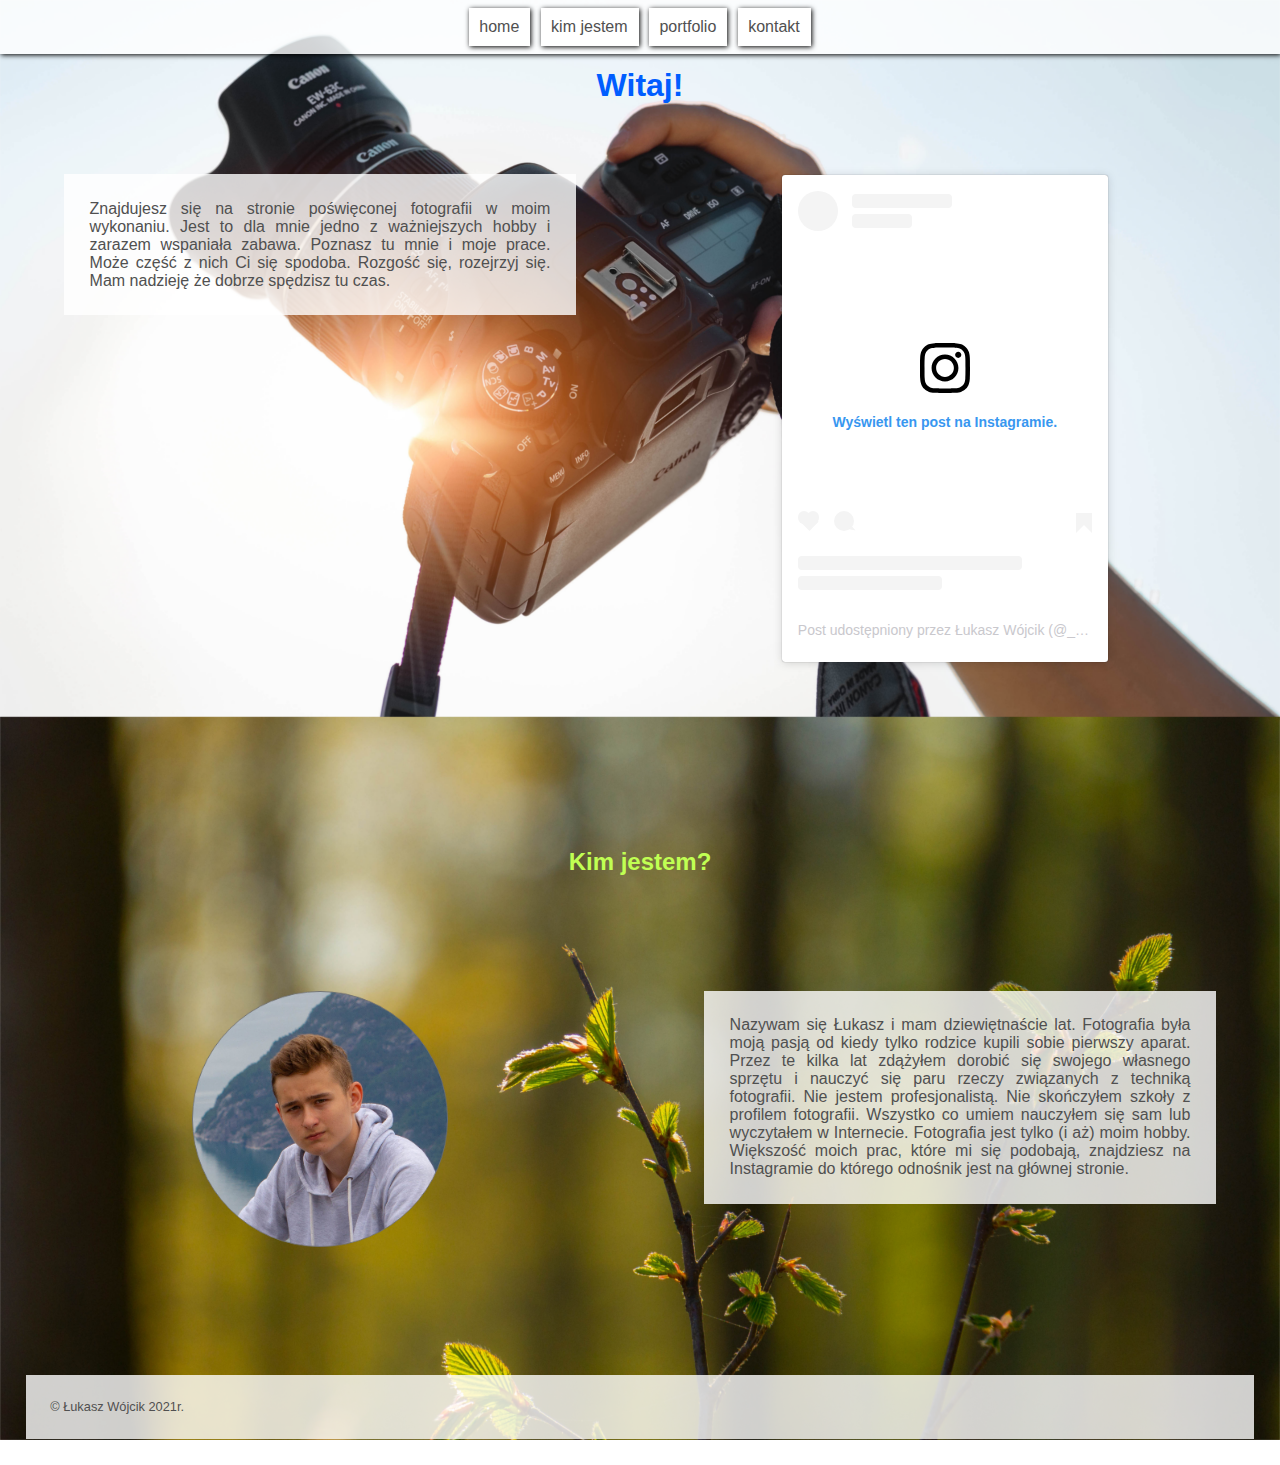
==== commit 7d5af8fd: "serio" ====
--- a/index.html
+++ b/index.html
@@ -5,8 +5,8 @@
     <meta http-equiv="X-UA-Compatible" content="IE=edge">
     <meta name="viewport" content="width=device-width, initial-scale=1.0">
     <title>@_luckkk - Home</title>
-    <link rel="stylesheet" href="/style/main.css">
-    <link rel="icon" href="/resource/icon.jpg">
+    <link rel="stylesheet" href="style/main.css">
+    <link rel="icon" href="resource/icon.jpg">
 </head>
 
 <body class="container">
--- a/style/main.css
+++ b/style/main.css
@@ -7,9 +7,11 @@
 }
 
 .container {
+  width: 100%;
   background-image: url(../background-img/tlorazem1.png);
   background-position: top center;
   background-repeat: no-repeat;
+  width: 100%;
 }
 
 .nav {
@@ -46,7 +48,6 @@
 }
 
 .article {
-  width: 100%;
   display: -webkit-box;
   display: -ms-flexbox;
   display: flex;
@@ -57,7 +58,6 @@
 }
 
 .article__titleWitaj {
-  width: 100%;
   text-align: center;
   color: #005DFF;
   margin-top: 1em;
@@ -340,4 +340,382 @@
     margin-top: 12vh;
   }
 }
+
+@media (min-width: 960px) {
+  .container {
+    background-position: top center;
+    background-repeat: no-repeat;
+    background-size: 130vw;
+  }
+  .nav {
+    width: 100%;
+  }
+  .nav__list {
+    text-align: center;
+  }
+  .nav__list .nav__link {
+    font-size: 1em;
+  }
+  .nav__list-item {
+    display: inline-block;
+    padding: 10px;
+    margin-inline: 0.2em;
+    margin-top: 0.5em;
+    margin-bottom: 0.5em;
+  }
+  .article {
+    width: 100%;
+    -webkit-box-orient: vertical;
+    -webkit-box-direction: normal;
+        -ms-flex-direction: column;
+            flex-direction: column;
+    float: left;
+    display: block;
+    margin-bottom: 3vw;
+  }
+  .article__titleWitaj {
+    width: 100%;
+    text-align: center;
+    color: #005DFF;
+    margin-top: 0.4em;
+    font-size: 2em;
+    margin-bottom: 0.5vw;
+  }
+  .article__text {
+    margin-inline: 1%;
+    padding: 2%;
+    font-size: 1em;
+    margin-bottom: 5em;
+    float: left;
+    width: 40%;
+    display: block;
+    margin-top: 5%;
+    margin-left: 5%;
+    margin-bottom: 0;
+  }
+  .sectionTOP__instagram {
+    float: left;
+    width: 20%;
+    margin-inline: 10%;
+    padding: 5%;
+    padding-top: 0;
+    margin-top: 5%;
+  }
+  .sectionBOTTOM {
+    margin-top: 10em;
+  }
+  .sectionBOTTOM__article {
+    margin-top: 6vw;
+  }
+  .article__titleKIM {
+    font-size: 1.5em;
+    margin-inline: 1em;
+  }
+  .article__img {
+    width: 40%;
+    float: left;
+    padding: 7%;
+    padding-top: 5%;
+    padding-bottom: 5%;
+    margin-inline: 5%;
+  }
+  .footer {
+    display: -webkit-box;
+    display: -ms-flexbox;
+    display: flex;
+    width: 100%;
+    padding: 3%;
+    padding-top: 0;
+  }
+  .footer__text {
+    padding: 2%;
+    width: 100%;
+    font-size: 0.8em;
+  }
+}
+
+@media (min-width: 1200px) {
+  .container {
+    background-position: top center;
+    background-repeat: no-repeat;
+    background-size: 100vw;
+  }
+  .nav {
+    width: 100%;
+  }
+  .nav__list {
+    text-align: center;
+  }
+  .nav__list .nav__link {
+    font-size: 1em;
+  }
+  .nav__list-item {
+    display: inline-block;
+    padding: 10px;
+    margin-inline: 0.2em;
+    margin-top: 0.5em;
+    margin-bottom: 0.5em;
+  }
+  .article {
+    width: 100%;
+    -webkit-box-orient: vertical;
+    -webkit-box-direction: normal;
+        -ms-flex-direction: column;
+            flex-direction: column;
+    float: left;
+    display: block;
+    margin-bottom: 1vw;
+  }
+  .article__titleWitaj {
+    width: 100%;
+    text-align: center;
+    color: #005DFF;
+    margin-top: 0.4em;
+    font-size: 2em;
+    margin-bottom: 0.5vw;
+  }
+  .article__text {
+    margin-inline: 1%;
+    padding: 2%;
+    font-size: 1em;
+    margin-bottom: 5em;
+    float: left;
+    width: 40%;
+    display: block;
+    margin-top: 5%;
+    margin-left: 5%;
+    margin-bottom: 0;
+  }
+  .sectionTOP__instagram {
+    float: left;
+    width: 20%;
+    margin-inline: 10%;
+    padding: 5%;
+    padding-top: 0;
+    margin-top: 5%;
+  }
+  .sectionBOTTOM {
+    margin-top: 8em;
+  }
+  .sectionBOTTOM__article {
+    margin-top: 0vw;
+    margin-bottom: 3vw;
+  }
+  .article__titleKIM {
+    font-size: 1.5em;
+    margin-inline: 1em;
+    margin-bottom: 4vw;
+  }
+  .article__img {
+    width: 40%;
+    float: left;
+    padding: 10%;
+    padding-top: 5%;
+    padding-bottom: 5%;
+    margin-inline: 5%;
+  }
+  .footer {
+    display: -webkit-box;
+    display: -ms-flexbox;
+    display: flex;
+    width: 100%;
+    padding: 2%;
+    margin-top: 1vw;
+  }
+  .footer__text {
+    padding: 2%;
+    width: 100%;
+    font-size: 0.8em;
+  }
+}
+
+@media (min-width: 1450px) {
+  .container {
+    background-position: top center;
+    background-repeat: no-repeat;
+    background-size: 100vw;
+  }
+  .nav {
+    width: 100%;
+  }
+  .nav__list {
+    text-align: center;
+  }
+  .nav__list .nav__link {
+    font-size: 1em;
+  }
+  .nav__list-item {
+    display: inline-block;
+    padding: 10px;
+    margin-inline: 0.2em;
+    margin-top: 0.5em;
+    margin-bottom: 0.5em;
+  }
+  .article {
+    -webkit-box-orient: vertical;
+    -webkit-box-direction: normal;
+        -ms-flex-direction: column;
+            flex-direction: column;
+    float: left;
+    display: block;
+    margin-bottom: 1vw;
+  }
+  .article__titleWitaj {
+    text-align: left;
+    color: #005DFF;
+    width: 30%;
+    margin-left: 5%;
+    margin-top: 8vw;
+    font-size: 2em;
+    margin-bottom: 0;
+  }
+  .article__text {
+    margin-inline: 1%;
+    padding: 2%;
+    font-size: 1em;
+    margin-bottom: 5em;
+    float: left;
+    width: 40%;
+    display: block;
+    margin-top: 1%;
+    margin-left: 5%;
+    margin-bottom: 0;
+  }
+  .sectionTOP__instagram {
+    float: left;
+    width: 20%;
+    margin-inline: 10%;
+    padding: 5%;
+    padding-top: 0;
+    margin-top: 1%;
+  }
+  .sectionBOTTOM {
+    margin-top: 8em;
+  }
+  .sectionBOTTOM__article {
+    margin-top: 0vw;
+    margin-bottom: 3vw;
+  }
+  .article__titleKIM {
+    font-size: 1.5em;
+    margin-inline: 1em;
+    margin-bottom: 4vw;
+  }
+  .article__img {
+    width: 40%;
+    float: left;
+    padding: 10%;
+    padding-top: 0;
+    padding-bottom: 15%;
+    margin-inline: 5%;
+  }
+  .footer {
+    display: -webkit-box;
+    display: -ms-flexbox;
+    display: flex;
+    width: 100%;
+    padding: 2%;
+    margin-top: 1vw;
+  }
+  .footer__text {
+    padding: 1%;
+    width: 100%;
+    font-size: 0.8em;
+  }
+}
+
+@media (min-width: 1550px) {
+  .container {
+    background-position: top center;
+    background-repeat: no-repeat;
+    background-size: 100vw;
+  }
+  .nav {
+    width: 100%;
+  }
+  .nav__list {
+    text-align: center;
+  }
+  .nav__list .nav__link {
+    font-size: 1em;
+  }
+  .nav__list-item {
+    display: inline-block;
+    padding: 10px;
+    margin-inline: 0.2em;
+    margin-top: 0.5em;
+    margin-bottom: 0.5em;
+  }
+  .article {
+    -webkit-box-orient: vertical;
+    -webkit-box-direction: normal;
+        -ms-flex-direction: column;
+            flex-direction: column;
+    float: left;
+    display: block;
+    margin-bottom: 1vw;
+  }
+  .article__titleWitaj {
+    text-align: left;
+    color: #005DFF;
+    width: 30%;
+    margin-left: 5%;
+    margin-top: 8vw;
+    font-size: 2em;
+    margin-bottom: 0;
+  }
+  .article__text {
+    margin-inline: 1%;
+    padding: 2%;
+    font-size: 1em;
+    margin-bottom: 5em;
+    float: left;
+    width: 40%;
+    display: block;
+    margin-top: 1%;
+    margin-left: 5%;
+    margin-bottom: 0;
+  }
+  .sectionTOP__instagram {
+    float: left;
+    width: 20%;
+    margin-inline: 10%;
+    padding: 5%;
+    padding-top: 0;
+    margin-top: 1%;
+  }
+  .sectionBOTTOM {
+    margin-top: 8em;
+  }
+  .sectionBOTTOM__article {
+    margin-top: 0vw;
+    margin-bottom: 3vw;
+  }
+  .article__titleKIM {
+    font-size: 1.5em;
+    margin-inline: 1em;
+    margin-bottom: 4vw;
+  }
+  .article__img {
+    width: 40%;
+    float: left;
+    padding: 10%;
+    padding-top: 0;
+    padding-bottom: 15%;
+    margin-inline: 5%;
+  }
+  .footer {
+    display: -webkit-box;
+    display: -ms-flexbox;
+    display: flex;
+    width: 100%;
+    padding: 2%;
+    margin-top: 1vw;
+  }
+  .footer__text {
+    padding: 1%;
+    width: 100%;
+    font-size: 0.8em;
+  }
+}
 /*# sourceMappingURL=main.css.map */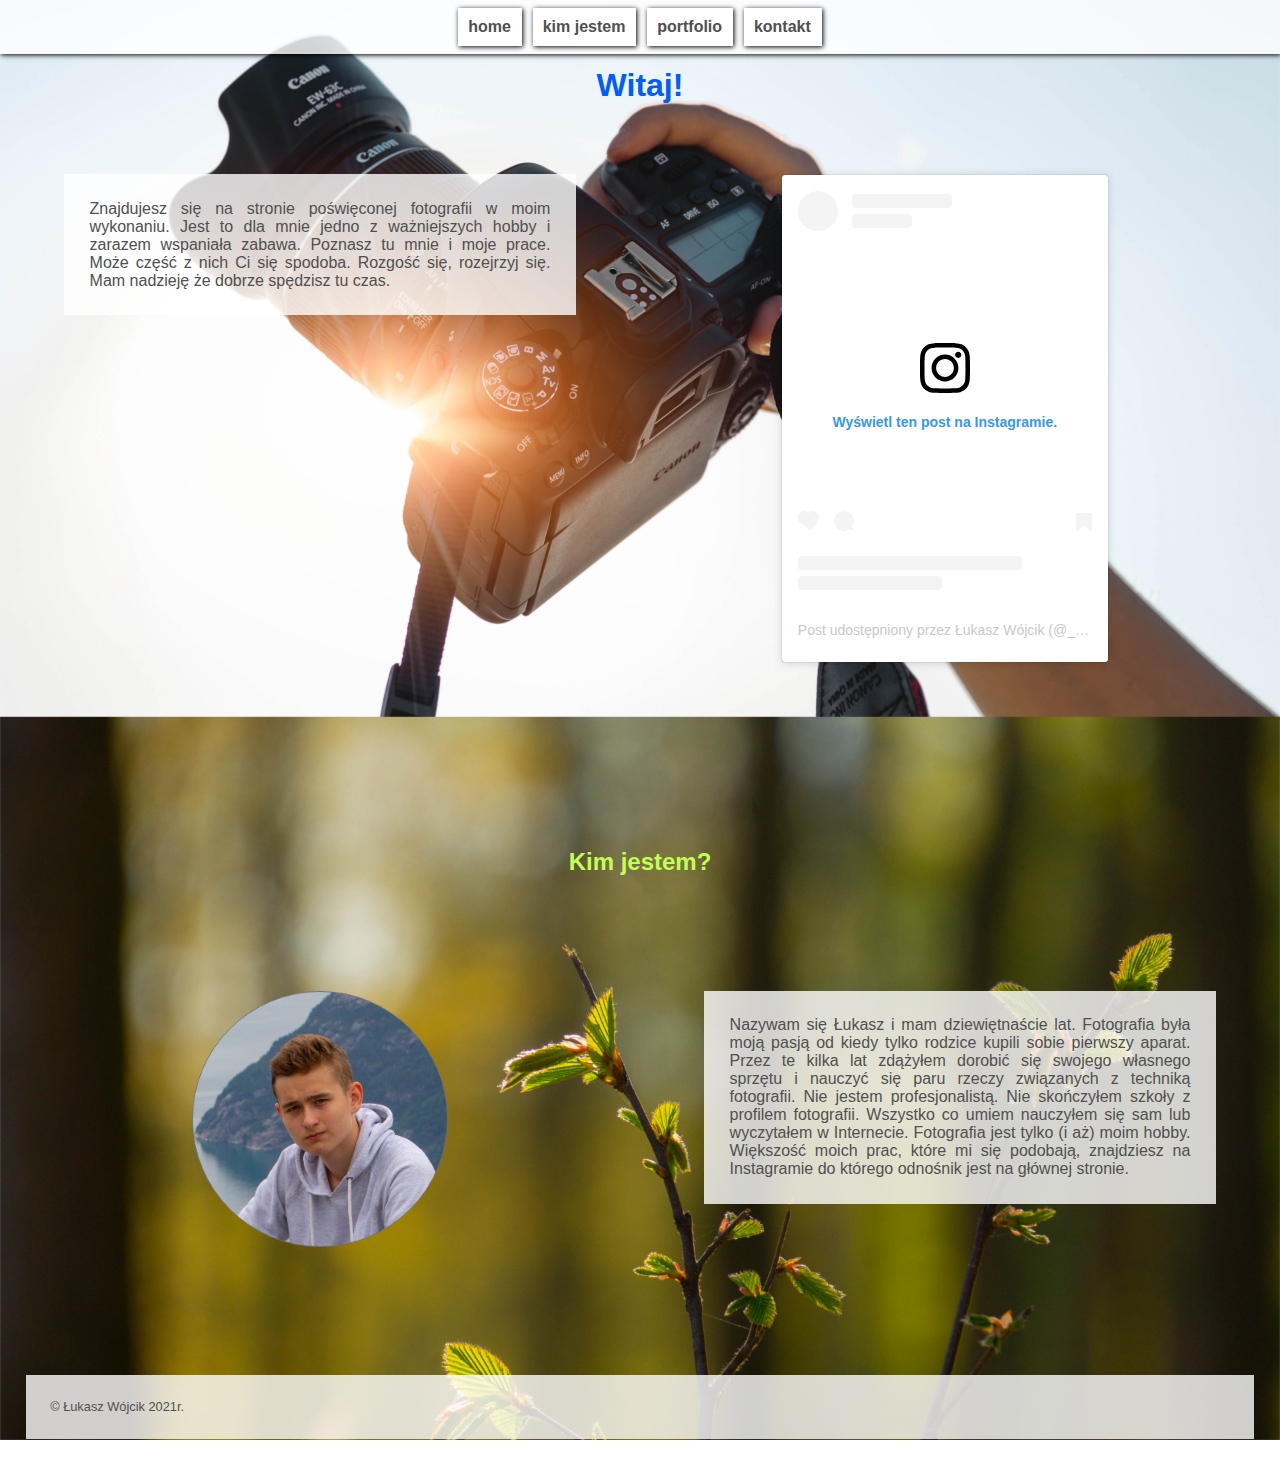
==== commit 43a1f167: "nice" ====
--- a/index.html
+++ b/index.html
@@ -13,7 +13,7 @@
     <nav class="container__nav nav">
         <ul class="nav__list">
             <li class="nav__list-item"><a href="index.html" class="nav__link">home</a></li>
-            <li class="nav__list-item"><a href="#kimjestem" class="nav__link">kim jestem</a></li>
+            <li class="nav__list-item" ><a href="#kimjestem" class="nav__link">kim jestem</a></li>
             <li class="nav__list-item"><a href="portfolio.html" class="nav__link">portfolio</a></li>
             <li class="nav__list-item"><a href="kontakt.html" class="nav__link">kontakt</a></li>
         </ul>
--- a/style/main.css
+++ b/style/main.css
@@ -26,12 +26,13 @@
 }
 
 .nav__list :hover {
-  background-color: #7a7a7a;
+  background-color: #cecece;
 }
 
 .nav__list .nav__link {
   text-decoration: none;
   color: #505050;
+  font-weight: bold;
   font-size: 0.9em;
 }
 
@@ -624,7 +625,7 @@
   }
 }
 
-@media (min-width: 1550px) {
+@media (min-width: 1610px) {
   .container {
     background-position: top center;
     background-repeat: no-repeat;
@@ -653,7 +654,7 @@
             flex-direction: column;
     float: left;
     display: block;
-    margin-bottom: 1vw;
+    margin-bottom: 8vw;
   }
   .article__titleWitaj {
     text-align: left;
@@ -667,7 +668,7 @@
   .article__text {
     margin-inline: 1%;
     padding: 2%;
-    font-size: 1em;
+    font-size: 1.1em;
     margin-bottom: 5em;
     float: left;
     width: 40%;
@@ -675,12 +676,13 @@
     margin-top: 1%;
     margin-left: 5%;
     margin-bottom: 0;
+    height: 40vh;
   }
   .sectionTOP__instagram {
     float: left;
-    width: 20%;
-    margin-inline: 10%;
-    padding: 5%;
+    width: 30%;
+    margin-left: 10%;
+    padding: 0;
     padding-top: 0;
     margin-top: 1%;
   }
@@ -689,7 +691,7 @@
   }
   .sectionBOTTOM__article {
     margin-top: 0vw;
-    margin-bottom: 3vw;
+    margin-bottom: 1vw;
   }
   .article__titleKIM {
     font-size: 1.5em;
